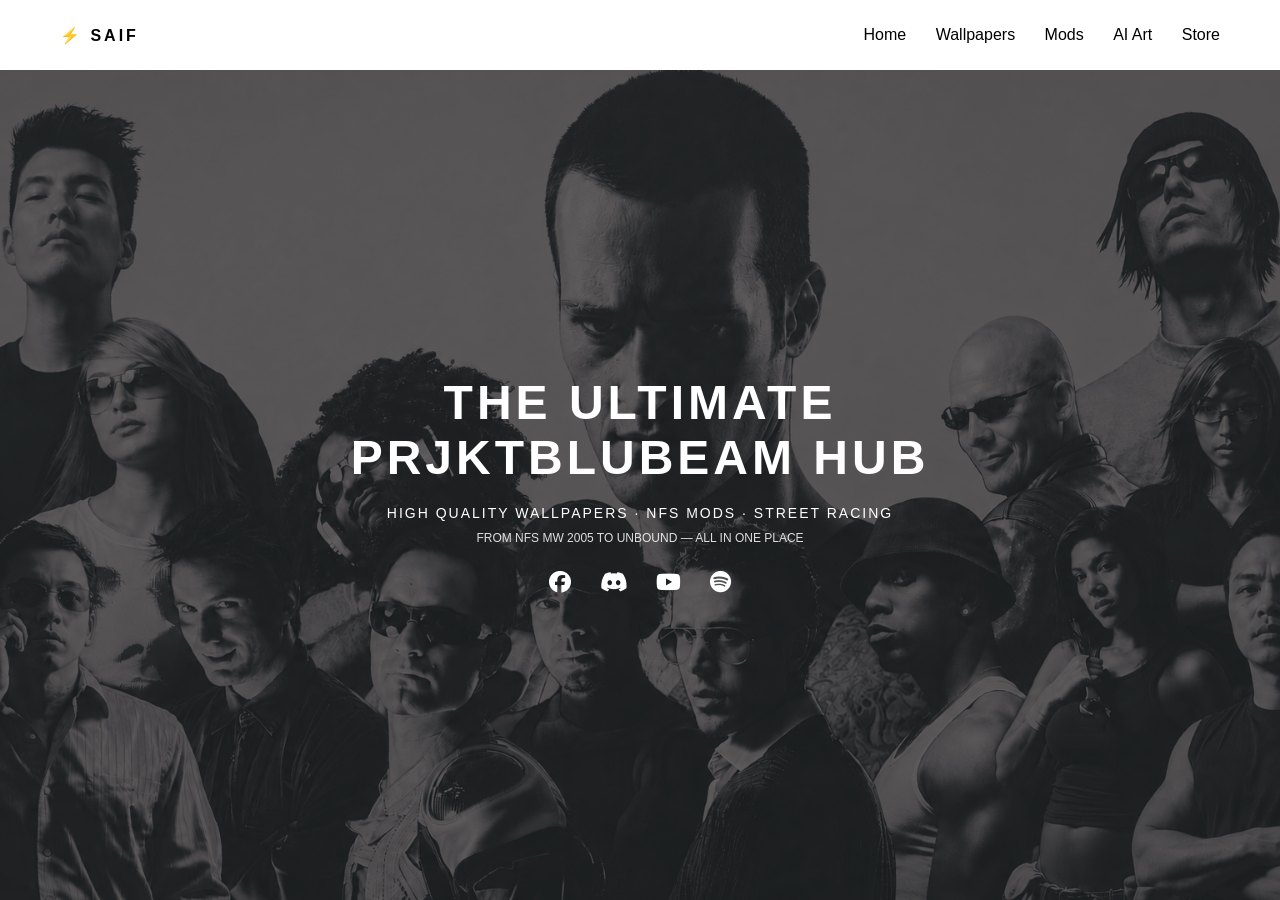
==== index.html @ b6b7dadd "Add files via upload" ====
<!DOCTYPE html>
<html lang="en">
<head>
<meta charset="UTF-8">
<title>SAIF</title>

<link rel="preconnect" href="https://cdnjs.cloudflare.com" crossorigin>
<link rel="stylesheet" href="https://cdnjs.cloudflare.com/ajax/libs/font-awesome/6.5.0/css/all.min.css">

<style>
*{
  margin:0;
  padding:0;
  box-sizing:border-box;
  font-family:Arial,Helvetica,sans-serif;
}

body{
  background:#0e0e0e;
  color:white;
}

/* HEADER */
header{
  height:70px;
  background:white;
  color:black;
  display:flex;
  justify-content:space-between;
  align-items:center;
  padding:0 60px;
}

.logo{
  font-weight:bold;
  letter-spacing:3px;
}

nav a{
  margin-left:25px;
  text-decoration:none;
  color:black;
  cursor:pointer;
}

/* HOME */
.home{
  height:calc(100vh - 70px);
  background:url("img0.jpg") center/cover no-repeat;
  position:relative;
}

.overlay{
  position:absolute;
  inset:0;
  background:rgba(0,0,0,0.55);
}

.home-text{
  position:absolute;
  inset:0;
  display:flex;
  flex-direction:column;
  justify-content:center;
  align-items:center;
  text-align:center;
  text-transform:uppercase;
}

.home-text h1{
  font-size:48px;
  letter-spacing:4px;
  margin-bottom:20px;
}

.line{
  font-size:14px;
  letter-spacing:2px;
  margin-bottom:10px;
}

.small{
  font-size:12px;
  opacity:0.85;
}

/* SOCIALS */
.socials{
  margin-top:25px;
}

.socials a{
  color:white;
  font-size:22px;
  margin:0 12px;
}

/* SECTIONS */
.section{
  min-height:calc(100vh - 70px);
  padding:80px;
  display:none;
  position:relative;
}

.section h2{
  margin-bottom:40px;
  text-transform:uppercase;
  letter-spacing:4px;
}

/* WALLPAPERS */
#wallpapers{
  background:url("img15.jpg") center/cover no-repeat;
}

#wallpapers::before{
  content:"";
  position:absolute;
  inset:0;
  background:rgba(0,0,0,0.6);
}

#wallpapers > *{
  position:relative;
  z-index:1;
}

/* MODS */
#mods{
  background:url("img14.jpg") center/cover no-repeat;
}

#mods::before{
  content:"";
  position:absolute;
  inset:0;
  background:rgba(0,0,0,0.65);
}

#mods > *{
  position:relative;
  z-index:1;
}

/* AI GARAGE */
#ai{
  background:url("ai-background.jpg") center/cover no-repeat;
}

#ai::before{
  content:"";
  position:absolute;
  inset:0;
  background:rgba(0,0,0,0.6);
}

#ai > *{
  position:relative;
  z-index:1;
}

/* STORE */
#store{
  background:url("background1.jpg") center/cover no-repeat;
}

#store::before{
  content:"";
  position:absolute;
  inset:0;
  background:rgba(0,0,0,0.65);
}

#store > *{
  position:relative;
  z-index:1;
}

/* GRID */
.grid{
  display:grid;
  grid-template-columns:repeat(auto-fit,minmax(440px,1fr));
  gap:25px;
}

/* WALLPAPER CARDS */
.wallpaper{
  position:relative;
}

.wallpaper img{
  width:100%;
  border-radius:10px;
}

.wallpaper a{
  position:absolute;
  bottom:15px;
  right:15px;
  background:rgba(0,0,0,0.8);
  color:white;
  padding:10px;
  border-radius:50%;
  cursor:pointer;
  transition:background .2s;
}

.wallpaper a:hover{
  background:white;
  color:black;
}

.wallpaper a.preview-btn{
  right:60px;
}

/* LIGHTBOX */
.lightbox{
  position:fixed;
  inset:0;
  background:rgba(0,0,0,0.92);
  display:none;
  align-items:center;
  justify-content:center;
  z-index:999;
}

.lightbox img{
  max-width:90%;
  max-height:90%;
  border-radius:8px;
}

.lightbox-close{
  position:absolute;
  top:25px;
  right:35px;
  font-size:36px;
  color:white;
  cursor:pointer;
  line-height:1;
}

/* MOD CARDS */
.mod-card{
  text-align:center;
}

.mod-card img{
  width:100%;
  border-radius:10px;
}

.explore-btn{
  display:inline-block;
  margin-top:10px;
  font-size:12px;
  letter-spacing:1px;
  color:white;
  text-decoration:none;
  opacity:0.85;
  cursor:pointer;
}

.explore-btn:hover{
  opacity:1;
}

.mod-card span{
  display:block;
  margin-top:6px;
  letter-spacing:2px;
  font-size:13px;
  opacity:0.8;
}

/* EXPLORE */
#explore{
  text-align:center;
}

#explore h1{
  margin-top:120px;
  letter-spacing:4px;
}

#explore p{
  margin-top:15px;
  letter-spacing:2px;
  opacity:0.7;
}

.back-btn{
  display:inline-block;
  margin-top:40px;
  cursor:pointer;
  opacity:0.8;
}

/* DEFAULT */
#home{
  display:block;
}
</style>
</head>

<body>

<header>
  <div class="logo">⚡ SAIF</div>
  <nav>
    <a onclick="showHome()">Home</a>
    <a onclick="showWallpapers()">Wallpapers</a>
    <a onclick="showMods()">Mods</a>
    <a onclick="showAI()">AI Art</a>
    <a onclick="showStore()">Store</a>
  </nav>
</header>

<!-- HOME -->
<section id="home" class="home">
  <div class="overlay"></div>
  <div class="home-text">
    <h1>THE ULTIMATE<br>PRJKTBLUBEAM HUB</h1>
    <p class="line">HIGH QUALITY WALLPAPERS · NFS MODS · STREET RACING</p>
    <p class="small">FROM NFS MW 2005 TO UNBOUND — ALL IN ONE PLACE</p>

    <div class="socials">
      <a href="https://www.facebook.com/share/1BJ8K6dPFn/" target="_blank"><i class="fab fa-facebook"></i></a>
      <a href="https://discord.gg/c5HNe4Xxck" target="_blank"><i class="fab fa-discord"></i></a>
      <a href="https://youtube.com/@drowned-o2r?si=FBd860hVbEOQYGne" target="_blank"><i class="fab fa-youtube"></i></a>
      <a href="https://open.spotify.com/user/313ub5noauaqgh4wvwz7tuzuujhq" target="_blank"><i class="fab fa-spotify"></i></a>
    </div>
  </div>
</section>

<!-- WALLPAPERS -->
<section id="wallpapers" class="section">
  <h2>Wallpapers</h2>
  <div class="grid">

    <!-- img1 → img8 -->
    <div class="wallpaper"><img data-src="img1.jpg" loading="lazy"><a class="preview-btn" onclick="openLightbox(this)"><i class="fa-solid fa-eye"></i></a><a href="img1.jpg" download><i class="fa-solid fa-download"></i></a></div>
    <div class="wallpaper"><img data-src="img2.jpg" loading="lazy"><a class="preview-btn" onclick="openLightbox(this)"><i class="fa-solid fa-eye"></i></a><a href="img2.jpg" download><i class="fa-solid fa-download"></i></a></div>
    <div class="wallpaper"><img data-src="img3.jpg" loading="lazy"><a class="preview-btn" onclick="openLightbox(this)"><i class="fa-solid fa-eye"></i></a><a href="img3.jpg" download><i class="fa-solid fa-download"></i></a></div>
    <div class="wallpaper"><img data-src="img4.jpg" loading="lazy"><a class="preview-btn" onclick="openLightbox(this)"><i class="fa-solid fa-eye"></i></a><a href="img4.jpg" download><i class="fa-solid fa-download"></i></a></div>
    <div class="wallpaper"><img data-src="img5.jpg" loading="lazy"><a class="preview-btn" onclick="openLightbox(this)"><i class="fa-solid fa-eye"></i></a><a href="img5.jpg" download><i class="fa-solid fa-download"></i></a></div>
    <div class="wallpaper"><img data-src="img6.jpg" loading="lazy"><a class="preview-btn" onclick="openLightbox(this)"><i class="fa-solid fa-eye"></i></a><a href="img6.jpg" download><i class="fa-solid fa-download"></i></a></div>
    <div class="wallpaper"><img data-src="img7.jpg" loading="lazy"><a class="preview-btn" onclick="openLightbox(this)"><i class="fa-solid fa-eye"></i></a><a href="img7.jpg" download><i class="fa-solid fa-download"></i></a></div>
    <div class="wallpaper"><img data-src="img8.jpg" loading="lazy"><a class="preview-btn" onclick="openLightbox(this)"><i class="fa-solid fa-eye"></i></a><a href="img8.jpg" download><i class="fa-solid fa-download"></i></a></div>

    <!-- img16 → img27 -->
    <div class="wallpaper"><img data-src="img16.jpg" loading="lazy"><a class="preview-btn" onclick="openLightbox(this)"><i class="fa-solid fa-eye"></i></a><a href="img16.jpg" download><i class="fa-solid fa-download"></i></a></div>
    <div class="wallpaper"><img data-src="img17.jpg" loading="lazy"><a class="preview-btn" onclick="openLightbox(this)"><i class="fa-solid fa-eye"></i></a><a href="img17.jpg" download><i class="fa-solid fa-download"></i></a></div>
    <div class="wallpaper"><img data-src="img18.jpg" loading="lazy"><a class="preview-btn" onclick="openLightbox(this)"><i class="fa-solid fa-eye"></i></a><a href="img18.jpg" download><i class="fa-solid fa-download"></i></a></div>
    <div class="wallpaper"><img data-src="img19.jpg" loading="lazy"><a class="preview-btn" onclick="openLightbox(this)"><i class="fa-solid fa-eye"></i></a><a href="img19.jpg" download><i class="fa-solid fa-download"></i></a></div>
    <div class="wallpaper"><img data-src="img20.jpg" loading="lazy"><a class="preview-btn" onclick="openLightbox(this)"><i class="fa-solid fa-eye"></i></a><a href="img20.jpg" download><i class="fa-solid fa-download"></i></a></div>
    <div class="wallpaper"><img data-src="img21.jpg" loading="lazy"><a class="preview-btn" onclick="openLightbox(this)"><i class="fa-solid fa-eye"></i></a><a href="img21.jpg" download><i class="fa-solid fa-download"></i></a></div>
    <div class="wallpaper"><img data-src="img22.jpg" loading="lazy"><a class="preview-btn" onclick="openLightbox(this)"><i class="fa-solid fa-eye"></i></a><a href="img22.jpg" download><i class="fa-solid fa-download"></i></a></div>
    <div class="wallpaper"><img data-src="img23.jpg" loading="lazy"><a class="preview-btn" onclick="openLightbox(this)"><i class="fa-solid fa-eye"></i></a><a href="img23.jpg" download><i class="fa-solid fa-download"></i></a></div>
    <div class="wallpaper"><img data-src="img24.jpg" loading="lazy"><a class="preview-btn" onclick="openLightbox(this)"><i class="fa-solid fa-eye"></i></a><a href="img24.jpg" download><i class="fa-solid fa-download"></i></a></div>
    <div class="wallpaper"><img data-src="img25.jpg" loading="lazy"><a class="preview-btn" onclick="openLightbox(this)"><i class="fa-solid fa-eye"></i></a><a href="img25.jpg" download><i class="fa-solid fa-download"></i></a></div>
    <div class="wallpaper"><img data-src="img26.jpg" loading="lazy"><a class="preview-btn" onclick="openLightbox(this)"><i class="fa-solid fa-eye"></i></a><a href="img26.jpg" download><i class="fa-solid fa-download"></i></a></div>
    <div class="wallpaper"><img data-src="img27.jpg" loading="lazy"><a class="preview-btn" onclick="openLightbox(this)"><i class="fa-solid fa-eye"></i></a><a href="img27.jpg" download><i class="fa-solid fa-download"></i></a></div>

    <!-- img28 → img50 -->
    <div class="wallpaper"><img data-src="28.jpg" loading="lazy"><a class="preview-btn" onclick="openLightbox(this)"><i class="fa-solid fa-eye"></i></a><a href="28.jpg" download><i class="fa-solid fa-download"></i></a></div>
    <div class="wallpaper"><img data-src="29.jpg" loading="lazy"><a class="preview-btn" onclick="openLightbox(this)"><i class="fa-solid fa-eye"></i></a><a href="29.jpg" download><i class="fa-solid fa-download"></i></a></div>
    <div class="wallpaper"><img data-src="30.jpg" loading="lazy"><a class="preview-btn" onclick="openLightbox(this)"><i class="fa-solid fa-eye"></i></a><a href="30.jpg" download><i class="fa-solid fa-download"></i></a></div>
    <div class="wallpaper"><img data-src="31.jpg" loading="lazy"><a class="preview-btn" onclick="openLightbox(this)"><i class="fa-solid fa-eye"></i></a><a href="31.jpg" download><i class="fa-solid fa-download"></i></a></div>
    <div class="wallpaper"><img data-src="32.jpg" loading="lazy"><a class="preview-btn" onclick="openLightbox(this)"><i class="fa-solid fa-eye"></i></a><a href="32.jpg" download><i class="fa-solid fa-download"></i></a></div>
    <div class="wallpaper"><img data-src="33.jpg" loading="lazy"><a class="preview-btn" onclick="openLightbox(this)"><i class="fa-solid fa-eye"></i></a><a href="33.jpg" download><i class="fa-solid fa-download"></i></a></div>
    <div class="wallpaper"><img data-src="34.jpg" loading="lazy"><a class="preview-btn" onclick="openLightbox(this)"><i class="fa-solid fa-eye"></i></a><a href="34.jpg" download><i class="fa-solid fa-download"></i></a></div>
    <div class="wallpaper"><img data-src="35.jpg" loading="lazy"><a class="preview-btn" onclick="openLightbox(this)"><i class="fa-solid fa-eye"></i></a><a href="35.jpg" download><i class="fa-solid fa-download"></i></a></div>
    <div class="wallpaper"><img data-src="36.jpg" loading="lazy"><a class="preview-btn" onclick="openLightbox(this)"><i class="fa-solid fa-eye"></i></a><a href="36.jpg" download><i class="fa-solid fa-download"></i></a></div>
    <div class="wallpaper"><img data-src="37.jpg" loading="lazy"><a class="preview-btn" onclick="openLightbox(this)"><i class="fa-solid fa-eye"></i></a><a href="37.jpg" download><i class="fa-solid fa-download"></i></a></div>
    <div class="wallpaper"><img data-src="38.jpg" loading="lazy"><a class="preview-btn" onclick="openLightbox(this)"><i class="fa-solid fa-eye"></i></a><a href="38.jpg" download><i class="fa-solid fa-download"></i></a></div>
    <div class="wallpaper"><img data-src="39.jpg" loading="lazy"><a class="preview-btn" onclick="openLightbox(this)"><i class="fa-solid fa-eye"></i></a><a href="39.jpg" download><i class="fa-solid fa-download"></i></a></div>
    <div class="wallpaper"><img data-src="40.jpg" loading="lazy"><a class="preview-btn" onclick="openLightbox(this)"><i class="fa-solid fa-eye"></i></a><a href="40.jpg" download><i class="fa-solid fa-download"></i></a></div>
    <div class="wallpaper"><img data-src="41.jpg" loading="lazy"><a class="preview-btn" onclick="openLightbox(this)"><i class="fa-solid fa-eye"></i></a><a href="41.jpg" download><i class="fa-solid fa-download"></i></a></div>
    <div class="wallpaper"><img data-src="42.jpg" loading="lazy"><a class="preview-btn" onclick="openLightbox(this)"><i class="fa-solid fa-eye"></i></a><a href="42.jpg" download><i class="fa-solid fa-download"></i></a></div>
    <div class="wallpaper"><img data-src="43.jpg" loading="lazy"><a class="preview-btn" onclick="openLightbox(this)"><i class="fa-solid fa-eye"></i></a><a href="43.jpg" download><i class="fa-solid fa-download"></i></a></div>
    <div class="wallpaper"><img data-src="44.jpg" loading="lazy"><a class="preview-btn" onclick="openLightbox(this)"><i class="fa-solid fa-eye"></i></a><a href="44.jpg" download><i class="fa-solid fa-download"></i></a></div>
    <div class="wallpaper"><img data-src="45.jpg" loading="lazy"><a class="preview-btn" onclick="openLightbox(this)"><i class="fa-solid fa-eye"></i></a><a href="45.jpg" download><i class="fa-solid fa-download"></i></a></div>
    <div class="wallpaper"><img data-src="46.jpg" loading="lazy"><a class="preview-btn" onclick="openLightbox(this)"><i class="fa-solid fa-eye"></i></a><a href="46.jpg" download><i class="fa-solid fa-download"></i></a></div>
    <div class="wallpaper"><img data-src="47.jpg" loading="lazy"><a class="preview-btn" onclick="openLightbox(this)"><i class="fa-solid fa-eye"></i></a><a href="47.jpg" download><i class="fa-solid fa-download"></i></a></div>
    <div class="wallpaper"><img data-src="48.jpg" loading="lazy"><a class="preview-btn" onclick="openLightbox(this)"><i class="fa-solid fa-eye"></i></a><a href="48.jpg" download><i class="fa-solid fa-download"></i></a></div>
    <div class="wallpaper"><img data-src="49.jpg" loading="lazy"><a class="preview-btn" onclick="openLightbox(this)"><i class="fa-solid fa-eye"></i></a><a href="49.jpg" download><i class="fa-solid fa-download"></i></a></div>
    <div class="wallpaper"><img data-src="50.jpg" loading="lazy"><a class="preview-btn" onclick="openLightbox(this)"><i class="fa-solid fa-eye"></i></a><a href="50.jpg" download><i class="fa-solid fa-download"></i></a></div>

  </div>
</section>

<!-- MODS -->
<section id="mods" class="section">
  <h2>Mods</h2>
  <div class="grid">
    <div class="mod-card"><img data-src="img9.jpg" loading="lazy"><a class="explore-btn" onclick="showExplore()">Explore →</a><span>NFS Rivals</span></div>
    <div class="mod-card"><img data-src="img10.jpg" loading="lazy"><a class="explore-btn" onclick="showExplore()">Explore →</a><span>NFS Payback</span></div>
    <div class="mod-card"><img data-src="img11.jpg" loading="lazy"><a class="explore-btn" onclick="showExplore()">Explore →</a><span>NFS Heat</span></div>
    <div class="mod-card"><img data-src="img12.jpg" loading="lazy"><a class="explore-btn" onclick="showExplore()">Explore →</a><span>NFS Unbound</span></div>
    <div class="mod-card"><img data-src="img13.jpg" loading="lazy"><a class="explore-btn" onclick="showExplore()">Explore →</a><span>NFS 2015</span></div>
  </div>
</section>

<!-- AI GARAGE -->
<section id="ai" class="section">
  <h2>AI Garage</h2>
  <div class="grid">
    <div class="wallpaper"><img data-src="ai1.jpg" loading="lazy"><a class="preview-btn" onclick="openLightbox(this)"><i class="fa-solid fa-eye"></i></a><a href="ai1.jpg" download><i class="fa-solid fa-download"></i></a></div>
    <div class="wallpaper"><img data-src="ai2.jpg" loading="lazy"><a class="preview-btn" onclick="openLightbox(this)"><i class="fa-solid fa-eye"></i></a><a href="ai2.jpg" download><i class="fa-solid fa-download"></i></a></div>
    <div class="wallpaper"><img data-src="ai3.jpg" loading="lazy"><a class="preview-btn" onclick="openLightbox(this)"><i class="fa-solid fa-eye"></i></a><a href="ai3.jpg" download><i class="fa-solid fa-download"></i></a></div>
    <div class="wallpaper"><img data-src="ai4.jpg" loading="lazy"><a class="preview-btn" onclick="openLightbox(this)"><i class="fa-solid fa-eye"></i></a><a href="ai4.jpg" download><i class="fa-solid fa-download"></i></a></div>
    <div class="wallpaper"><img data-src="ai5.jpg" loading="lazy"><a class="preview-btn" onclick="openLightbox(this)"><i class="fa-solid fa-eye"></i></a><a href="ai5.jpg" download><i class="fa-solid fa-download"></i></a></div>
    <div class="wallpaper"><img data-src="ai6.jpg" loading="lazy"><a class="preview-btn" onclick="openLightbox(this)"><i class="fa-solid fa-eye"></i></a><a href="ai6.jpg" download><i class="fa-solid fa-download"></i></a></div>
    <div class="wallpaper"><img data-src="ai7.jpg" loading="lazy"><a class="preview-btn" onclick="openLightbox(this)"><i class="fa-solid fa-eye"></i></a><a href="ai7.jpg" download><i class="fa-solid fa-download"></i></a></div>
    <div class="wallpaper"><img data-src="ai8.jpg" loading="lazy"><a class="preview-btn" onclick="openLightbox(this)"><i class="fa-solid fa-eye"></i></a><a href="ai8.jpg" download><i class="fa-solid fa-download"></i></a></div>
    <div class="wallpaper"><img data-src="ai9.jpg" loading="lazy"><a class="preview-btn" onclick="openLightbox(this)"><i class="fa-solid fa-eye"></i></a><a href="ai9.jpg" download><i class="fa-solid fa-download"></i></a></div>
    <div class="wallpaper"><img data-src="ai10.jpg" loading="lazy"><a class="preview-btn" onclick="openLightbox(this)"><i class="fa-solid fa-eye"></i></a><a href="ai10.jpg" download><i class="fa-solid fa-download"></i></a></div>
    <div class="wallpaper"><img data-src="ai11.jpg" loading="lazy"><a class="preview-btn" onclick="openLightbox(this)"><i class="fa-solid fa-eye"></i></a><a href="ai11.jpg" download><i class="fa-solid fa-download"></i></a></div>
    <div class="wallpaper"><img data-src="ai12.jpg" loading="lazy"><a class="preview-btn" onclick="openLightbox(this)"><i class="fa-solid fa-eye"></i></a><a href="ai12.jpg" download><i class="fa-solid fa-download"></i></a></div>
    <div class="wallpaper"><img data-src="ai13.jpg" loading="lazy"><a class="preview-btn" onclick="openLightbox(this)"><i class="fa-solid fa-eye"></i></a><a href="ai13.jpg" download><i class="fa-solid fa-download"></i></a></div>
    <div class="wallpaper"><img data-src="ai14.jpg" loading="lazy"><a class="preview-btn" onclick="openLightbox(this)"><i class="fa-solid fa-eye"></i></a><a href="ai14.jpg" download><i class="fa-solid fa-download"></i></a></div>
    <div class="wallpaper"><img data-src="ai15.jpg" loading="lazy"><a class="preview-btn" onclick="openLightbox(this)"><i class="fa-solid fa-eye"></i></a><a href="ai15.jpg" download><i class="fa-solid fa-download"></i></a></div>
    <div class="wallpaper"><img data-src="ai16.jpg" loading="lazy"><a class="preview-btn" onclick="openLightbox(this)"><i class="fa-solid fa-eye"></i></a><a href="ai16.jpg" download><i class="fa-solid fa-download"></i></a></div>
    <div class="wallpaper"><img data-src="ai17.jpg" loading="lazy"><a class="preview-btn" onclick="openLightbox(this)"><i class="fa-solid fa-eye"></i></a><a href="ai17.jpg" download><i class="fa-solid fa-download"></i></a></div>
    <div class="wallpaper"><img data-src="ai18.jpg" loading="lazy"><a class="preview-btn" onclick="openLightbox(this)"><i class="fa-solid fa-eye"></i></a><a href="ai18.jpg" download><i class="fa-solid fa-download"></i></a></div>
    <div class="wallpaper"><img data-src="ai19.jpg" loading="lazy"><a class="preview-btn" onclick="openLightbox(this)"><i class="fa-solid fa-eye"></i></a><a href="ai19.jpg" download><i class="fa-solid fa-download"></i></a></div>
    <div class="wallpaper"><img data-src="ai20.jpg" loading="lazy"><a class="preview-btn" onclick="openLightbox(this)"><i class="fa-solid fa-eye"></i></a><a href="ai20.jpg" download><i class="fa-solid fa-download"></i></a></div>
    <div class="wallpaper"><img data-src="ai21.jpg" loading="lazy"><a class="preview-btn" onclick="openLightbox(this)"><i class="fa-solid fa-eye"></i></a><a href="ai21.jpg" download><i class="fa-solid fa-download"></i></a></div>
    <div class="wallpaper"><img data-src="ai22.jpg" loading="lazy"><a class="preview-btn" onclick="openLightbox(this)"><i class="fa-solid fa-eye"></i></a><a href="ai22.jpg" download><i class="fa-solid fa-download"></i></a></div>
    <div class="wallpaper"><img data-src="ai23.jpg" loading="lazy"><a class="preview-btn" onclick="openLightbox(this)"><i class="fa-solid fa-eye"></i></a><a href="ai23.jpg" download><i class="fa-solid fa-download"></i></a></div>
    <div class="wallpaper"><img data-src="ai24.jpg" loading="lazy"><a class="preview-btn" onclick="openLightbox(this)"><i class="fa-solid fa-eye"></i></a><a href="ai24.jpg" download><i class="fa-solid fa-download"></i></a></div>
  </div>
</section>

<!-- EXPLORE -->
<section id="explore" class="section">
  <h2>Explore Mods</h2>
  <h1>NOTHING TO SEE HERE YET</h1>
  <p>STAY TUNED</p>
  <a class="back-btn" onclick="showMods()">← Back to Mods</a>
</section>

<!-- STORE -->
<section id="store" class="section" style="text-align:center">
  <h2>Store</h2>
  <h1 style="margin-top:120px; letter-spacing:4px">JOIN OUR DISCORD</h1>
  <p style="margin-top:15px; letter-spacing:2px; opacity:0.7">UNLIMITED ACCESS · WALLPAPERS · MODS · COMMUNITY</p>
  <div style="margin-top:40px; display:flex; gap:20px; justify-content:center; flex-wrap:wrap">
    <a href="https://discord.gg/EVNg4eMgth" target="_blank" class="back-btn">Join Discord →</a>
    <a href="https://www.g2g.com/Pablo_Scobar" target="_blank" class="back-btn">G2G Store →</a>
  </div>
</section>

<!-- LIGHTBOX -->
<div class="lightbox" id="lightbox" onclick="if(event.target.id==='lightbox') closeLightbox()">
  <span class="lightbox-close" onclick="closeLightbox()">&times;</span>
  <img id="lightbox-img" src="">
</div>

<script>
const home = document.getElementById("home");
const wallpapers = document.getElementById("wallpapers");
const mods = document.getElementById("mods");
const ai = document.getElementById("ai");
const explore = document.getElementById("explore");
const store = document.getElementById("store");

function hideAll(){
  home.style.display="none";
  wallpapers.style.display="none";
  mods.style.display="none";
  ai.style.display="none";
  explore.style.display="none";
  store.style.display="none";
}

const lazyObserver = new IntersectionObserver((entries, observer)=>{
  entries.forEach(entry=>{
    if(entry.isIntersecting){
      const img = entry.target;
      img.src = img.getAttribute("data-src");
      img.removeAttribute("data-src");
      observer.unobserve(img);
    }
  });
}, { rootMargin: "300px" });

function loadImages(section){
  section.querySelectorAll("img[data-src]").forEach(img=>{
    lazyObserver.observe(img);
  });
}

function showHome(){ hideAll(); home.style.display="block"; }
function showWallpapers(){ hideAll(); wallpapers.style.display="block"; loadImages(wallpapers); }
function showMods(){ hideAll(); mods.style.display="block"; loadImages(mods); }
function showAI(){ hideAll(); ai.style.display="block"; loadImages(ai); }
function showExplore(){ hideAll(); explore.style.display="block"; }
function showStore(){ hideAll(); store.style.display="block"; }

function openLightbox(btn){
  const img = btn.parentElement.querySelector("img");
  document.getElementById("lightbox-img").src = img.src;
  document.getElementById("lightbox").style.display = "flex";
}

function closeLightbox(){
  document.getElementById("lightbox").style.display = "none";
}
</script>

</body>
</html>
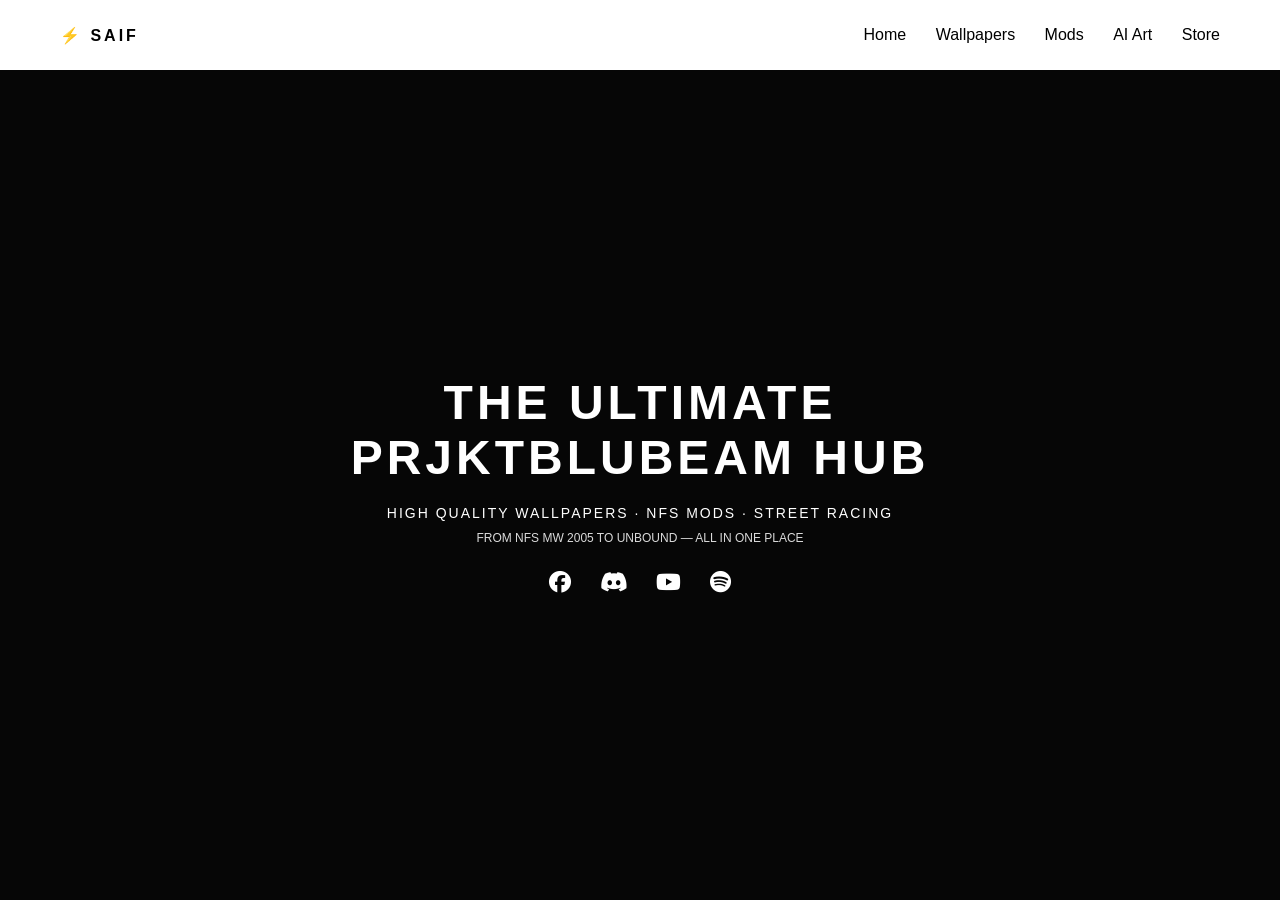
==== commit f2bdf1f8: "Add files via upload" ====
--- a/index.html
+++ b/index.html
@@ -46,7 +46,7 @@
 /* HOME */
 .home{
   height:calc(100vh - 70px);
-  background:url("img0.jpg") center/cover no-repeat;
+  background:url("img0.webp") center/cover no-repeat;
   position:relative;
 }
 
@@ -111,7 +111,7 @@
 
 /* WALLPAPERS */
 #wallpapers{
-  background:url("img15.jpg") center/cover no-repeat;
+  background:url("img15.webp") center/cover no-repeat;
 }
 
 #wallpapers::before{
@@ -128,7 +128,7 @@
 
 /* MODS */
 #mods{
-  background:url("img14.jpg") center/cover no-repeat;
+  background:url("img14.webp") center/cover no-repeat;
 }
 
 #mods::before{
@@ -145,7 +145,7 @@
 
 /* AI GARAGE */
 #ai{
-  background:url("ai-background.jpg") center/cover no-repeat;
+  background:url("ai-background.webp") center/cover no-repeat;
 }
 
 #ai::before{
@@ -162,7 +162,7 @@
 
 /* STORE */
 #store{
-  background:url("background1.jpg") center/cover no-repeat;
+  background:url("background1.webp") center/cover no-repeat;
 }
 
 #store::before{
@@ -175,6 +175,50 @@
 #store > *{
   position:relative;
   z-index:1;
+}
+
+.price-table{
+  max-width:500px;
+  margin:0 auto;
+  border-collapse:collapse;
+  background:rgba(0,0,0,0.5);
+  border-radius:10px;
+  overflow:hidden;
+}
+
+.price-table th,
+.price-table td{
+  padding:10px 20px;
+  text-align:center;
+  border-bottom:1px solid rgba(255,255,255,0.1);
+}
+
+.price-table th{
+  background:rgba(255,255,255,0.08);
+  letter-spacing:1px;
+  text-transform:uppercase;
+  font-size:13px;
+}
+
+.price-table tr:last-child td{
+  border-bottom:none;
+}
+
+.payment-methods{
+  margin-top:20px;
+  display:flex;
+  gap:12px;
+  justify-content:center;
+  flex-wrap:wrap;
+}
+
+.payment-methods span{
+  border:1px solid white;
+  border-radius:20px;
+  padding:8px 16px;
+  font-size:12px;
+  letter-spacing:1px;
+  opacity:0.85;
 }
 
 /* GRID */
@@ -341,53 +385,53 @@
   <div class="grid">
 
     <!-- img1 → img8 -->
-    <div class="wallpaper"><img data-src="img1.jpg" loading="lazy"><a class="preview-btn" onclick="openLightbox(this)"><i class="fa-solid fa-eye"></i></a><a href="img1.jpg" download><i class="fa-solid fa-download"></i></a></div>
-    <div class="wallpaper"><img data-src="img2.jpg" loading="lazy"><a class="preview-btn" onclick="openLightbox(this)"><i class="fa-solid fa-eye"></i></a><a href="img2.jpg" download><i class="fa-solid fa-download"></i></a></div>
-    <div class="wallpaper"><img data-src="img3.jpg" loading="lazy"><a class="preview-btn" onclick="openLightbox(this)"><i class="fa-solid fa-eye"></i></a><a href="img3.jpg" download><i class="fa-solid fa-download"></i></a></div>
-    <div class="wallpaper"><img data-src="img4.jpg" loading="lazy"><a class="preview-btn" onclick="openLightbox(this)"><i class="fa-solid fa-eye"></i></a><a href="img4.jpg" download><i class="fa-solid fa-download"></i></a></div>
-    <div class="wallpaper"><img data-src="img5.jpg" loading="lazy"><a class="preview-btn" onclick="openLightbox(this)"><i class="fa-solid fa-eye"></i></a><a href="img5.jpg" download><i class="fa-solid fa-download"></i></a></div>
-    <div class="wallpaper"><img data-src="img6.jpg" loading="lazy"><a class="preview-btn" onclick="openLightbox(this)"><i class="fa-solid fa-eye"></i></a><a href="img6.jpg" download><i class="fa-solid fa-download"></i></a></div>
-    <div class="wallpaper"><img data-src="img7.jpg" loading="lazy"><a class="preview-btn" onclick="openLightbox(this)"><i class="fa-solid fa-eye"></i></a><a href="img7.jpg" download><i class="fa-solid fa-download"></i></a></div>
-    <div class="wallpaper"><img data-src="img8.jpg" loading="lazy"><a class="preview-btn" onclick="openLightbox(this)"><i class="fa-solid fa-eye"></i></a><a href="img8.jpg" download><i class="fa-solid fa-download"></i></a></div>
+    <div class="wallpaper"><img data-src="thumbs/img1.webp" data-full="img1.webp" loading="lazy"><a class="preview-btn" onclick="openLightbox(this)"><i class="fa-solid fa-eye"></i></a><a href="img1.webp" download><i class="fa-solid fa-download"></i></a></div>
+    <div class="wallpaper"><img data-src="thumbs/img2.webp" data-full="img2.webp" loading="lazy"><a class="preview-btn" onclick="openLightbox(this)"><i class="fa-solid fa-eye"></i></a><a href="img2.webp" download><i class="fa-solid fa-download"></i></a></div>
+    <div class="wallpaper"><img data-src="thumbs/img3.webp" data-full="img3.webp" loading="lazy"><a class="preview-btn" onclick="openLightbox(this)"><i class="fa-solid fa-eye"></i></a><a href="img3.webp" download><i class="fa-solid fa-download"></i></a></div>
+    <div class="wallpaper"><img data-src="thumbs/img4.webp" data-full="img4.webp" loading="lazy"><a class="preview-btn" onclick="openLightbox(this)"><i class="fa-solid fa-eye"></i></a><a href="img4.webp" download><i class="fa-solid fa-download"></i></a></div>
+    <div class="wallpaper"><img data-src="thumbs/img5.webp" data-full="img5.webp" loading="lazy"><a class="preview-btn" onclick="openLightbox(this)"><i class="fa-solid fa-eye"></i></a><a href="img5.webp" download><i class="fa-solid fa-download"></i></a></div>
+    <div class="wallpaper"><img data-src="thumbs/img6.webp" data-full="img6.webp" loading="lazy"><a class="preview-btn" onclick="openLightbox(this)"><i class="fa-solid fa-eye"></i></a><a href="img6.webp" download><i class="fa-solid fa-download"></i></a></div>
+    <div class="wallpaper"><img data-src="thumbs/img7.webp" data-full="img7.webp" loading="lazy"><a class="preview-btn" onclick="openLightbox(this)"><i class="fa-solid fa-eye"></i></a><a href="img7.webp" download><i class="fa-solid fa-download"></i></a></div>
+    <div class="wallpaper"><img data-src="thumbs/img8.webp" data-full="img8.webp" loading="lazy"><a class="preview-btn" onclick="openLightbox(this)"><i class="fa-solid fa-eye"></i></a><a href="img8.webp" download><i class="fa-solid fa-download"></i></a></div>
 
     <!-- img16 → img27 -->
-    <div class="wallpaper"><img data-src="img16.jpg" loading="lazy"><a class="preview-btn" onclick="openLightbox(this)"><i class="fa-solid fa-eye"></i></a><a href="img16.jpg" download><i class="fa-solid fa-download"></i></a></div>
-    <div class="wallpaper"><img data-src="img17.jpg" loading="lazy"><a class="preview-btn" onclick="openLightbox(this)"><i class="fa-solid fa-eye"></i></a><a href="img17.jpg" download><i class="fa-solid fa-download"></i></a></div>
-    <div class="wallpaper"><img data-src="img18.jpg" loading="lazy"><a class="preview-btn" onclick="openLightbox(this)"><i class="fa-solid fa-eye"></i></a><a href="img18.jpg" download><i class="fa-solid fa-download"></i></a></div>
-    <div class="wallpaper"><img data-src="img19.jpg" loading="lazy"><a class="preview-btn" onclick="openLightbox(this)"><i class="fa-solid fa-eye"></i></a><a href="img19.jpg" download><i class="fa-solid fa-download"></i></a></div>
-    <div class="wallpaper"><img data-src="img20.jpg" loading="lazy"><a class="preview-btn" onclick="openLightbox(this)"><i class="fa-solid fa-eye"></i></a><a href="img20.jpg" download><i class="fa-solid fa-download"></i></a></div>
-    <div class="wallpaper"><img data-src="img21.jpg" loading="lazy"><a class="preview-btn" onclick="openLightbox(this)"><i class="fa-solid fa-eye"></i></a><a href="img21.jpg" download><i class="fa-solid fa-download"></i></a></div>
-    <div class="wallpaper"><img data-src="img22.jpg" loading="lazy"><a class="preview-btn" onclick="openLightbox(this)"><i class="fa-solid fa-eye"></i></a><a href="img22.jpg" download><i class="fa-solid fa-download"></i></a></div>
-    <div class="wallpaper"><img data-src="img23.jpg" loading="lazy"><a class="preview-btn" onclick="openLightbox(this)"><i class="fa-solid fa-eye"></i></a><a href="img23.jpg" download><i class="fa-solid fa-download"></i></a></div>
-    <div class="wallpaper"><img data-src="img24.jpg" loading="lazy"><a class="preview-btn" onclick="openLightbox(this)"><i class="fa-solid fa-eye"></i></a><a href="img24.jpg" download><i class="fa-solid fa-download"></i></a></div>
-    <div class="wallpaper"><img data-src="img25.jpg" loading="lazy"><a class="preview-btn" onclick="openLightbox(this)"><i class="fa-solid fa-eye"></i></a><a href="img25.jpg" download><i class="fa-solid fa-download"></i></a></div>
-    <div class="wallpaper"><img data-src="img26.jpg" loading="lazy"><a class="preview-btn" onclick="openLightbox(this)"><i class="fa-solid fa-eye"></i></a><a href="img26.jpg" download><i class="fa-solid fa-download"></i></a></div>
-    <div class="wallpaper"><img data-src="img27.jpg" loading="lazy"><a class="preview-btn" onclick="openLightbox(this)"><i class="fa-solid fa-eye"></i></a><a href="img27.jpg" download><i class="fa-solid fa-download"></i></a></div>
+    <div class="wallpaper"><img data-src="thumbs/img16.webp" data-full="img16.webp" loading="lazy"><a class="preview-btn" onclick="openLightbox(this)"><i class="fa-solid fa-eye"></i></a><a href="img16.webp" download><i class="fa-solid fa-download"></i></a></div>
+    <div class="wallpaper"><img data-src="thumbs/img17.webp" data-full="img17.webp" loading="lazy"><a class="preview-btn" onclick="openLightbox(this)"><i class="fa-solid fa-eye"></i></a><a href="img17.webp" download><i class="fa-solid fa-download"></i></a></div>
+    <div class="wallpaper"><img data-src="thumbs/img18.webp" data-full="img18.webp" loading="lazy"><a class="preview-btn" onclick="openLightbox(this)"><i class="fa-solid fa-eye"></i></a><a href="img18.webp" download><i class="fa-solid fa-download"></i></a></div>
+    <div class="wallpaper"><img data-src="thumbs/img19.webp" data-full="img19.webp" loading="lazy"><a class="preview-btn" onclick="openLightbox(this)"><i class="fa-solid fa-eye"></i></a><a href="img19.webp" download><i class="fa-solid fa-download"></i></a></div>
+    <div class="wallpaper"><img data-src="thumbs/img20.webp" data-full="img20.webp" loading="lazy"><a class="preview-btn" onclick="openLightbox(this)"><i class="fa-solid fa-eye"></i></a><a href="img20.webp" download><i class="fa-solid fa-download"></i></a></div>
+    <div class="wallpaper"><img data-src="thumbs/img21.webp" data-full="img21.webp" loading="lazy"><a class="preview-btn" onclick="openLightbox(this)"><i class="fa-solid fa-eye"></i></a><a href="img21.webp" download><i class="fa-solid fa-download"></i></a></div>
+    <div class="wallpaper"><img data-src="thumbs/img22.webp" data-full="img22.webp" loading="lazy"><a class="preview-btn" onclick="openLightbox(this)"><i class="fa-solid fa-eye"></i></a><a href="img22.webp" download><i class="fa-solid fa-download"></i></a></div>
+    <div class="wallpaper"><img data-src="thumbs/img23.webp" data-full="img23.webp" loading="lazy"><a class="preview-btn" onclick="openLightbox(this)"><i class="fa-solid fa-eye"></i></a><a href="img23.webp" download><i class="fa-solid fa-download"></i></a></div>
+    <div class="wallpaper"><img data-src="thumbs/img24.webp" data-full="img24.webp" loading="lazy"><a class="preview-btn" onclick="openLightbox(this)"><i class="fa-solid fa-eye"></i></a><a href="img24.webp" download><i class="fa-solid fa-download"></i></a></div>
+    <div class="wallpaper"><img data-src="thumbs/img25.webp" data-full="img25.webp" loading="lazy"><a class="preview-btn" onclick="openLightbox(this)"><i class="fa-solid fa-eye"></i></a><a href="img25.webp" download><i class="fa-solid fa-download"></i></a></div>
+    <div class="wallpaper"><img data-src="thumbs/img26.webp" data-full="img26.webp" loading="lazy"><a class="preview-btn" onclick="openLightbox(this)"><i class="fa-solid fa-eye"></i></a><a href="img26.webp" download><i class="fa-solid fa-download"></i></a></div>
+    <div class="wallpaper"><img data-src="thumbs/img27.webp" data-full="img27.webp" loading="lazy"><a class="preview-btn" onclick="openLightbox(this)"><i class="fa-solid fa-eye"></i></a><a href="img27.webp" download><i class="fa-solid fa-download"></i></a></div>
 
     <!-- img28 → img50 -->
-    <div class="wallpaper"><img data-src="28.jpg" loading="lazy"><a class="preview-btn" onclick="openLightbox(this)"><i class="fa-solid fa-eye"></i></a><a href="28.jpg" download><i class="fa-solid fa-download"></i></a></div>
-    <div class="wallpaper"><img data-src="29.jpg" loading="lazy"><a class="preview-btn" onclick="openLightbox(this)"><i class="fa-solid fa-eye"></i></a><a href="29.jpg" download><i class="fa-solid fa-download"></i></a></div>
-    <div class="wallpaper"><img data-src="30.jpg" loading="lazy"><a class="preview-btn" onclick="openLightbox(this)"><i class="fa-solid fa-eye"></i></a><a href="30.jpg" download><i class="fa-solid fa-download"></i></a></div>
-    <div class="wallpaper"><img data-src="31.jpg" loading="lazy"><a class="preview-btn" onclick="openLightbox(this)"><i class="fa-solid fa-eye"></i></a><a href="31.jpg" download><i class="fa-solid fa-download"></i></a></div>
-    <div class="wallpaper"><img data-src="32.jpg" loading="lazy"><a class="preview-btn" onclick="openLightbox(this)"><i class="fa-solid fa-eye"></i></a><a href="32.jpg" download><i class="fa-solid fa-download"></i></a></div>
-    <div class="wallpaper"><img data-src="33.jpg" loading="lazy"><a class="preview-btn" onclick="openLightbox(this)"><i class="fa-solid fa-eye"></i></a><a href="33.jpg" download><i class="fa-solid fa-download"></i></a></div>
-    <div class="wallpaper"><img data-src="34.jpg" loading="lazy"><a class="preview-btn" onclick="openLightbox(this)"><i class="fa-solid fa-eye"></i></a><a href="34.jpg" download><i class="fa-solid fa-download"></i></a></div>
-    <div class="wallpaper"><img data-src="35.jpg" loading="lazy"><a class="preview-btn" onclick="openLightbox(this)"><i class="fa-solid fa-eye"></i></a><a href="35.jpg" download><i class="fa-solid fa-download"></i></a></div>
-    <div class="wallpaper"><img data-src="36.jpg" loading="lazy"><a class="preview-btn" onclick="openLightbox(this)"><i class="fa-solid fa-eye"></i></a><a href="36.jpg" download><i class="fa-solid fa-download"></i></a></div>
-    <div class="wallpaper"><img data-src="37.jpg" loading="lazy"><a class="preview-btn" onclick="openLightbox(this)"><i class="fa-solid fa-eye"></i></a><a href="37.jpg" download><i class="fa-solid fa-download"></i></a></div>
-    <div class="wallpaper"><img data-src="38.jpg" loading="lazy"><a class="preview-btn" onclick="openLightbox(this)"><i class="fa-solid fa-eye"></i></a><a href="38.jpg" download><i class="fa-solid fa-download"></i></a></div>
-    <div class="wallpaper"><img data-src="39.jpg" loading="lazy"><a class="preview-btn" onclick="openLightbox(this)"><i class="fa-solid fa-eye"></i></a><a href="39.jpg" download><i class="fa-solid fa-download"></i></a></div>
-    <div class="wallpaper"><img data-src="40.jpg" loading="lazy"><a class="preview-btn" onclick="openLightbox(this)"><i class="fa-solid fa-eye"></i></a><a href="40.jpg" download><i class="fa-solid fa-download"></i></a></div>
-    <div class="wallpaper"><img data-src="41.jpg" loading="lazy"><a class="preview-btn" onclick="openLightbox(this)"><i class="fa-solid fa-eye"></i></a><a href="41.jpg" download><i class="fa-solid fa-download"></i></a></div>
-    <div class="wallpaper"><img data-src="42.jpg" loading="lazy"><a class="preview-btn" onclick="openLightbox(this)"><i class="fa-solid fa-eye"></i></a><a href="42.jpg" download><i class="fa-solid fa-download"></i></a></div>
-    <div class="wallpaper"><img data-src="43.jpg" loading="lazy"><a class="preview-btn" onclick="openLightbox(this)"><i class="fa-solid fa-eye"></i></a><a href="43.jpg" download><i class="fa-solid fa-download"></i></a></div>
-    <div class="wallpaper"><img data-src="44.jpg" loading="lazy"><a class="preview-btn" onclick="openLightbox(this)"><i class="fa-solid fa-eye"></i></a><a href="44.jpg" download><i class="fa-solid fa-download"></i></a></div>
-    <div class="wallpaper"><img data-src="45.jpg" loading="lazy"><a class="preview-btn" onclick="openLightbox(this)"><i class="fa-solid fa-eye"></i></a><a href="45.jpg" download><i class="fa-solid fa-download"></i></a></div>
-    <div class="wallpaper"><img data-src="46.jpg" loading="lazy"><a class="preview-btn" onclick="openLightbox(this)"><i class="fa-solid fa-eye"></i></a><a href="46.jpg" download><i class="fa-solid fa-download"></i></a></div>
-    <div class="wallpaper"><img data-src="47.jpg" loading="lazy"><a class="preview-btn" onclick="openLightbox(this)"><i class="fa-solid fa-eye"></i></a><a href="47.jpg" download><i class="fa-solid fa-download"></i></a></div>
-    <div class="wallpaper"><img data-src="48.jpg" loading="lazy"><a class="preview-btn" onclick="openLightbox(this)"><i class="fa-solid fa-eye"></i></a><a href="48.jpg" download><i class="fa-solid fa-download"></i></a></div>
-    <div class="wallpaper"><img data-src="49.jpg" loading="lazy"><a class="preview-btn" onclick="openLightbox(this)"><i class="fa-solid fa-eye"></i></a><a href="49.jpg" download><i class="fa-solid fa-download"></i></a></div>
-    <div class="wallpaper"><img data-src="50.jpg" loading="lazy"><a class="preview-btn" onclick="openLightbox(this)"><i class="fa-solid fa-eye"></i></a><a href="50.jpg" download><i class="fa-solid fa-download"></i></a></div>
+    <div class="wallpaper"><img data-src="thumbs/28.webp" data-full="28.webp" loading="lazy"><a class="preview-btn" onclick="openLightbox(this)"><i class="fa-solid fa-eye"></i></a><a href="28.webp" download><i class="fa-solid fa-download"></i></a></div>
+    <div class="wallpaper"><img data-src="thumbs/29.webp" data-full="29.webp" loading="lazy"><a class="preview-btn" onclick="openLightbox(this)"><i class="fa-solid fa-eye"></i></a><a href="29.webp" download><i class="fa-solid fa-download"></i></a></div>
+    <div class="wallpaper"><img data-src="thumbs/30.webp" data-full="30.webp" loading="lazy"><a class="preview-btn" onclick="openLightbox(this)"><i class="fa-solid fa-eye"></i></a><a href="30.webp" download><i class="fa-solid fa-download"></i></a></div>
+    <div class="wallpaper"><img data-src="thumbs/31.webp" data-full="31.webp" loading="lazy"><a class="preview-btn" onclick="openLightbox(this)"><i class="fa-solid fa-eye"></i></a><a href="31.webp" download><i class="fa-solid fa-download"></i></a></div>
+    <div class="wallpaper"><img data-src="thumbs/32.webp" data-full="32.webp" loading="lazy"><a class="preview-btn" onclick="openLightbox(this)"><i class="fa-solid fa-eye"></i></a><a href="32.webp" download><i class="fa-solid fa-download"></i></a></div>
+    <div class="wallpaper"><img data-src="thumbs/33.webp" data-full="33.webp" loading="lazy"><a class="preview-btn" onclick="openLightbox(this)"><i class="fa-solid fa-eye"></i></a><a href="33.webp" download><i class="fa-solid fa-download"></i></a></div>
+    <div class="wallpaper"><img data-src="thumbs/34.webp" data-full="34.webp" loading="lazy"><a class="preview-btn" onclick="openLightbox(this)"><i class="fa-solid fa-eye"></i></a><a href="34.webp" download><i class="fa-solid fa-download"></i></a></div>
+    <div class="wallpaper"><img data-src="thumbs/35.webp" data-full="35.webp" loading="lazy"><a class="preview-btn" onclick="openLightbox(this)"><i class="fa-solid fa-eye"></i></a><a href="35.webp" download><i class="fa-solid fa-download"></i></a></div>
+    <div class="wallpaper"><img data-src="thumbs/36.webp" data-full="36.webp" loading="lazy"><a class="preview-btn" onclick="openLightbox(this)"><i class="fa-solid fa-eye"></i></a><a href="36.webp" download><i class="fa-solid fa-download"></i></a></div>
+    <div class="wallpaper"><img data-src="thumbs/37.webp" data-full="37.webp" loading="lazy"><a class="preview-btn" onclick="openLightbox(this)"><i class="fa-solid fa-eye"></i></a><a href="37.webp" download><i class="fa-solid fa-download"></i></a></div>
+    <div class="wallpaper"><img data-src="thumbs/38.webp" data-full="38.webp" loading="lazy"><a class="preview-btn" onclick="openLightbox(this)"><i class="fa-solid fa-eye"></i></a><a href="38.webp" download><i class="fa-solid fa-download"></i></a></div>
+    <div class="wallpaper"><img data-src="thumbs/39.webp" data-full="39.webp" loading="lazy"><a class="preview-btn" onclick="openLightbox(this)"><i class="fa-solid fa-eye"></i></a><a href="39.webp" download><i class="fa-solid fa-download"></i></a></div>
+    <div class="wallpaper"><img data-src="thumbs/40.webp" data-full="40.webp" loading="lazy"><a class="preview-btn" onclick="openLightbox(this)"><i class="fa-solid fa-eye"></i></a><a href="40.webp" download><i class="fa-solid fa-download"></i></a></div>
+    <div class="wallpaper"><img data-src="thumbs/41.webp" data-full="41.webp" loading="lazy"><a class="preview-btn" onclick="openLightbox(this)"><i class="fa-solid fa-eye"></i></a><a href="41.webp" download><i class="fa-solid fa-download"></i></a></div>
+    <div class="wallpaper"><img data-src="thumbs/42.webp" data-full="42.webp" loading="lazy"><a class="preview-btn" onclick="openLightbox(this)"><i class="fa-solid fa-eye"></i></a><a href="42.webp" download><i class="fa-solid fa-download"></i></a></div>
+    <div class="wallpaper"><img data-src="thumbs/43.webp" data-full="43.webp" loading="lazy"><a class="preview-btn" onclick="openLightbox(this)"><i class="fa-solid fa-eye"></i></a><a href="43.webp" download><i class="fa-solid fa-download"></i></a></div>
+    <div class="wallpaper"><img data-src="thumbs/44.webp" data-full="44.webp" loading="lazy"><a class="preview-btn" onclick="openLightbox(this)"><i class="fa-solid fa-eye"></i></a><a href="44.webp" download><i class="fa-solid fa-download"></i></a></div>
+    <div class="wallpaper"><img data-src="thumbs/45.webp" data-full="45.webp" loading="lazy"><a class="preview-btn" onclick="openLightbox(this)"><i class="fa-solid fa-eye"></i></a><a href="45.webp" download><i class="fa-solid fa-download"></i></a></div>
+    <div class="wallpaper"><img data-src="thumbs/46.webp" data-full="46.webp" loading="lazy"><a class="preview-btn" onclick="openLightbox(this)"><i class="fa-solid fa-eye"></i></a><a href="46.webp" download><i class="fa-solid fa-download"></i></a></div>
+    <div class="wallpaper"><img data-src="thumbs/47.webp" data-full="47.webp" loading="lazy"><a class="preview-btn" onclick="openLightbox(this)"><i class="fa-solid fa-eye"></i></a><a href="47.webp" download><i class="fa-solid fa-download"></i></a></div>
+    <div class="wallpaper"><img data-src="thumbs/48.webp" data-full="48.webp" loading="lazy"><a class="preview-btn" onclick="openLightbox(this)"><i class="fa-solid fa-eye"></i></a><a href="48.webp" download><i class="fa-solid fa-download"></i></a></div>
+    <div class="wallpaper"><img data-src="thumbs/49.webp" data-full="49.webp" loading="lazy"><a class="preview-btn" onclick="openLightbox(this)"><i class="fa-solid fa-eye"></i></a><a href="49.webp" download><i class="fa-solid fa-download"></i></a></div>
+    <div class="wallpaper"><img data-src="thumbs/50.webp" data-full="50.webp" loading="lazy"><a class="preview-btn" onclick="openLightbox(this)"><i class="fa-solid fa-eye"></i></a><a href="50.webp" download><i class="fa-solid fa-download"></i></a></div>
 
   </div>
 </section>
@@ -396,42 +440,42 @@
 <section id="mods" class="section">
   <h2>Mods</h2>
   <div class="grid">
-    <div class="mod-card"><img data-src="img9.jpg" loading="lazy"><a class="explore-btn" onclick="showExplore()">Explore →</a><span>NFS Rivals</span></div>
-    <div class="mod-card"><img data-src="img10.jpg" loading="lazy"><a class="explore-btn" onclick="showExplore()">Explore →</a><span>NFS Payback</span></div>
-    <div class="mod-card"><img data-src="img11.jpg" loading="lazy"><a class="explore-btn" onclick="showExplore()">Explore →</a><span>NFS Heat</span></div>
-    <div class="mod-card"><img data-src="img12.jpg" loading="lazy"><a class="explore-btn" onclick="showExplore()">Explore →</a><span>NFS Unbound</span></div>
-    <div class="mod-card"><img data-src="img13.jpg" loading="lazy"><a class="explore-btn" onclick="showExplore()">Explore →</a><span>NFS 2015</span></div>
+    <div class="mod-card"><img data-src="thumbs/img9.webp" data-full="img9.webp" loading="lazy"><a class="explore-btn" onclick="showExplore()">Explore →</a><span>NFS Rivals</span></div>
+    <div class="mod-card"><img data-src="thumbs/img10.webp" data-full="img10.webp" loading="lazy"><a class="explore-btn" onclick="showExplore()">Explore →</a><span>NFS Payback</span></div>
+    <div class="mod-card"><img data-src="thumbs/img11.webp" data-full="img11.webp" loading="lazy"><a class="explore-btn" onclick="showExplore()">Explore →</a><span>NFS Heat</span></div>
+    <div class="mod-card"><img data-src="thumbs/img12.webp" data-full="img12.webp" loading="lazy"><a class="explore-btn" onclick="showExplore()">Explore →</a><span>NFS Unbound</span></div>
+    <div class="mod-card"><img data-src="thumbs/img13.webp" data-full="img13.webp" loading="lazy"><a class="explore-btn" onclick="showExplore()">Explore →</a><span>NFS 2015</span></div>
   </div>
 </section>
 
-<!-- AI GARAGE -->
+<!-- AI ART -->
 <section id="ai" class="section">
-  <h2>AI Garage</h2>
+  <h2>AI Art</h2>
   <div class="grid">
-    <div class="wallpaper"><img data-src="ai1.jpg" loading="lazy"><a class="preview-btn" onclick="openLightbox(this)"><i class="fa-solid fa-eye"></i></a><a href="ai1.jpg" download><i class="fa-solid fa-download"></i></a></div>
-    <div class="wallpaper"><img data-src="ai2.jpg" loading="lazy"><a class="preview-btn" onclick="openLightbox(this)"><i class="fa-solid fa-eye"></i></a><a href="ai2.jpg" download><i class="fa-solid fa-download"></i></a></div>
-    <div class="wallpaper"><img data-src="ai3.jpg" loading="lazy"><a class="preview-btn" onclick="openLightbox(this)"><i class="fa-solid fa-eye"></i></a><a href="ai3.jpg" download><i class="fa-solid fa-download"></i></a></div>
-    <div class="wallpaper"><img data-src="ai4.jpg" loading="lazy"><a class="preview-btn" onclick="openLightbox(this)"><i class="fa-solid fa-eye"></i></a><a href="ai4.jpg" download><i class="fa-solid fa-download"></i></a></div>
-    <div class="wallpaper"><img data-src="ai5.jpg" loading="lazy"><a class="preview-btn" onclick="openLightbox(this)"><i class="fa-solid fa-eye"></i></a><a href="ai5.jpg" download><i class="fa-solid fa-download"></i></a></div>
-    <div class="wallpaper"><img data-src="ai6.jpg" loading="lazy"><a class="preview-btn" onclick="openLightbox(this)"><i class="fa-solid fa-eye"></i></a><a href="ai6.jpg" download><i class="fa-solid fa-download"></i></a></div>
-    <div class="wallpaper"><img data-src="ai7.jpg" loading="lazy"><a class="preview-btn" onclick="openLightbox(this)"><i class="fa-solid fa-eye"></i></a><a href="ai7.jpg" download><i class="fa-solid fa-download"></i></a></div>
-    <div class="wallpaper"><img data-src="ai8.jpg" loading="lazy"><a class="preview-btn" onclick="openLightbox(this)"><i class="fa-solid fa-eye"></i></a><a href="ai8.jpg" download><i class="fa-solid fa-download"></i></a></div>
-    <div class="wallpaper"><img data-src="ai9.jpg" loading="lazy"><a class="preview-btn" onclick="openLightbox(this)"><i class="fa-solid fa-eye"></i></a><a href="ai9.jpg" download><i class="fa-solid fa-download"></i></a></div>
-    <div class="wallpaper"><img data-src="ai10.jpg" loading="lazy"><a class="preview-btn" onclick="openLightbox(this)"><i class="fa-solid fa-eye"></i></a><a href="ai10.jpg" download><i class="fa-solid fa-download"></i></a></div>
-    <div class="wallpaper"><img data-src="ai11.jpg" loading="lazy"><a class="preview-btn" onclick="openLightbox(this)"><i class="fa-solid fa-eye"></i></a><a href="ai11.jpg" download><i class="fa-solid fa-download"></i></a></div>
-    <div class="wallpaper"><img data-src="ai12.jpg" loading="lazy"><a class="preview-btn" onclick="openLightbox(this)"><i class="fa-solid fa-eye"></i></a><a href="ai12.jpg" download><i class="fa-solid fa-download"></i></a></div>
-    <div class="wallpaper"><img data-src="ai13.jpg" loading="lazy"><a class="preview-btn" onclick="openLightbox(this)"><i class="fa-solid fa-eye"></i></a><a href="ai13.jpg" download><i class="fa-solid fa-download"></i></a></div>
-    <div class="wallpaper"><img data-src="ai14.jpg" loading="lazy"><a class="preview-btn" onclick="openLightbox(this)"><i class="fa-solid fa-eye"></i></a><a href="ai14.jpg" download><i class="fa-solid fa-download"></i></a></div>
-    <div class="wallpaper"><img data-src="ai15.jpg" loading="lazy"><a class="preview-btn" onclick="openLightbox(this)"><i class="fa-solid fa-eye"></i></a><a href="ai15.jpg" download><i class="fa-solid fa-download"></i></a></div>
-    <div class="wallpaper"><img data-src="ai16.jpg" loading="lazy"><a class="preview-btn" onclick="openLightbox(this)"><i class="fa-solid fa-eye"></i></a><a href="ai16.jpg" download><i class="fa-solid fa-download"></i></a></div>
-    <div class="wallpaper"><img data-src="ai17.jpg" loading="lazy"><a class="preview-btn" onclick="openLightbox(this)"><i class="fa-solid fa-eye"></i></a><a href="ai17.jpg" download><i class="fa-solid fa-download"></i></a></div>
-    <div class="wallpaper"><img data-src="ai18.jpg" loading="lazy"><a class="preview-btn" onclick="openLightbox(this)"><i class="fa-solid fa-eye"></i></a><a href="ai18.jpg" download><i class="fa-solid fa-download"></i></a></div>
-    <div class="wallpaper"><img data-src="ai19.jpg" loading="lazy"><a class="preview-btn" onclick="openLightbox(this)"><i class="fa-solid fa-eye"></i></a><a href="ai19.jpg" download><i class="fa-solid fa-download"></i></a></div>
-    <div class="wallpaper"><img data-src="ai20.jpg" loading="lazy"><a class="preview-btn" onclick="openLightbox(this)"><i class="fa-solid fa-eye"></i></a><a href="ai20.jpg" download><i class="fa-solid fa-download"></i></a></div>
-    <div class="wallpaper"><img data-src="ai21.jpg" loading="lazy"><a class="preview-btn" onclick="openLightbox(this)"><i class="fa-solid fa-eye"></i></a><a href="ai21.jpg" download><i class="fa-solid fa-download"></i></a></div>
-    <div class="wallpaper"><img data-src="ai22.jpg" loading="lazy"><a class="preview-btn" onclick="openLightbox(this)"><i class="fa-solid fa-eye"></i></a><a href="ai22.jpg" download><i class="fa-solid fa-download"></i></a></div>
-    <div class="wallpaper"><img data-src="ai23.jpg" loading="lazy"><a class="preview-btn" onclick="openLightbox(this)"><i class="fa-solid fa-eye"></i></a><a href="ai23.jpg" download><i class="fa-solid fa-download"></i></a></div>
-    <div class="wallpaper"><img data-src="ai24.jpg" loading="lazy"><a class="preview-btn" onclick="openLightbox(this)"><i class="fa-solid fa-eye"></i></a><a href="ai24.jpg" download><i class="fa-solid fa-download"></i></a></div>
+    <div class="wallpaper"><img data-src="thumbs/ai1.webp" data-full="ai1.webp" loading="lazy"><a class="preview-btn" onclick="openLightbox(this)"><i class="fa-solid fa-eye"></i></a><a href="ai1.webp" download><i class="fa-solid fa-download"></i></a></div>
+    <div class="wallpaper"><img data-src="thumbs/ai2.webp" data-full="ai2.webp" loading="lazy"><a class="preview-btn" onclick="openLightbox(this)"><i class="fa-solid fa-eye"></i></a><a href="ai2.webp" download><i class="fa-solid fa-download"></i></a></div>
+    <div class="wallpaper"><img data-src="thumbs/ai3.webp" data-full="ai3.webp" loading="lazy"><a class="preview-btn" onclick="openLightbox(this)"><i class="fa-solid fa-eye"></i></a><a href="ai3.webp" download><i class="fa-solid fa-download"></i></a></div>
+    <div class="wallpaper"><img data-src="thumbs/ai4.webp" data-full="ai4.webp" loading="lazy"><a class="preview-btn" onclick="openLightbox(this)"><i class="fa-solid fa-eye"></i></a><a href="ai4.webp" download><i class="fa-solid fa-download"></i></a></div>
+    <div class="wallpaper"><img data-src="thumbs/ai5.webp" data-full="ai5.webp" loading="lazy"><a class="preview-btn" onclick="openLightbox(this)"><i class="fa-solid fa-eye"></i></a><a href="ai5.webp" download><i class="fa-solid fa-download"></i></a></div>
+    <div class="wallpaper"><img data-src="thumbs/ai6.webp" data-full="ai6.webp" loading="lazy"><a class="preview-btn" onclick="openLightbox(this)"><i class="fa-solid fa-eye"></i></a><a href="ai6.webp" download><i class="fa-solid fa-download"></i></a></div>
+    <div class="wallpaper"><img data-src="thumbs/ai7.webp" data-full="ai7.webp" loading="lazy"><a class="preview-btn" onclick="openLightbox(this)"><i class="fa-solid fa-eye"></i></a><a href="ai7.webp" download><i class="fa-solid fa-download"></i></a></div>
+    <div class="wallpaper"><img data-src="thumbs/ai8.webp" data-full="ai8.webp" loading="lazy"><a class="preview-btn" onclick="openLightbox(this)"><i class="fa-solid fa-eye"></i></a><a href="ai8.webp" download><i class="fa-solid fa-download"></i></a></div>
+    <div class="wallpaper"><img data-src="thumbs/ai9.webp" data-full="ai9.webp" loading="lazy"><a class="preview-btn" onclick="openLightbox(this)"><i class="fa-solid fa-eye"></i></a><a href="ai9.webp" download><i class="fa-solid fa-download"></i></a></div>
+    <div class="wallpaper"><img data-src="thumbs/ai10.webp" data-full="ai10.webp" loading="lazy"><a class="preview-btn" onclick="openLightbox(this)"><i class="fa-solid fa-eye"></i></a><a href="ai10.webp" download><i class="fa-solid fa-download"></i></a></div>
+    <div class="wallpaper"><img data-src="thumbs/ai11.webp" data-full="ai11.webp" loading="lazy"><a class="preview-btn" onclick="openLightbox(this)"><i class="fa-solid fa-eye"></i></a><a href="ai11.webp" download><i class="fa-solid fa-download"></i></a></div>
+    <div class="wallpaper"><img data-src="thumbs/ai12.webp" data-full="ai12.webp" loading="lazy"><a class="preview-btn" onclick="openLightbox(this)"><i class="fa-solid fa-eye"></i></a><a href="ai12.webp" download><i class="fa-solid fa-download"></i></a></div>
+    <div class="wallpaper"><img data-src="thumbs/ai13.webp" data-full="ai13.webp" loading="lazy"><a class="preview-btn" onclick="openLightbox(this)"><i class="fa-solid fa-eye"></i></a><a href="ai13.webp" download><i class="fa-solid fa-download"></i></a></div>
+    <div class="wallpaper"><img data-src="thumbs/ai14.webp" data-full="ai14.webp" loading="lazy"><a class="preview-btn" onclick="openLightbox(this)"><i class="fa-solid fa-eye"></i></a><a href="ai14.webp" download><i class="fa-solid fa-download"></i></a></div>
+    <div class="wallpaper"><img data-src="thumbs/ai15.webp" data-full="ai15.webp" loading="lazy"><a class="preview-btn" onclick="openLightbox(this)"><i class="fa-solid fa-eye"></i></a><a href="ai15.webp" download><i class="fa-solid fa-download"></i></a></div>
+    <div class="wallpaper"><img data-src="thumbs/ai16.webp" data-full="ai16.webp" loading="lazy"><a class="preview-btn" onclick="openLightbox(this)"><i class="fa-solid fa-eye"></i></a><a href="ai16.webp" download><i class="fa-solid fa-download"></i></a></div>
+    <div class="wallpaper"><img data-src="thumbs/ai17.webp" data-full="ai17.webp" loading="lazy"><a class="preview-btn" onclick="openLightbox(this)"><i class="fa-solid fa-eye"></i></a><a href="ai17.webp" download><i class="fa-solid fa-download"></i></a></div>
+    <div class="wallpaper"><img data-src="thumbs/ai18.webp" data-full="ai18.webp" loading="lazy"><a class="preview-btn" onclick="openLightbox(this)"><i class="fa-solid fa-eye"></i></a><a href="ai18.webp" download><i class="fa-solid fa-download"></i></a></div>
+    <div class="wallpaper"><img data-src="thumbs/ai19.webp" data-full="ai19.webp" loading="lazy"><a class="preview-btn" onclick="openLightbox(this)"><i class="fa-solid fa-eye"></i></a><a href="ai19.webp" download><i class="fa-solid fa-download"></i></a></div>
+    <div class="wallpaper"><img data-src="thumbs/ai20.webp" data-full="ai20.webp" loading="lazy"><a class="preview-btn" onclick="openLightbox(this)"><i class="fa-solid fa-eye"></i></a><a href="ai20.webp" download><i class="fa-solid fa-download"></i></a></div>
+    <div class="wallpaper"><img data-src="thumbs/ai21.webp" data-full="ai21.webp" loading="lazy"><a class="preview-btn" onclick="openLightbox(this)"><i class="fa-solid fa-eye"></i></a><a href="ai21.webp" download><i class="fa-solid fa-download"></i></a></div>
+    <div class="wallpaper"><img data-src="thumbs/ai22.webp" data-full="ai22.webp" loading="lazy"><a class="preview-btn" onclick="openLightbox(this)"><i class="fa-solid fa-eye"></i></a><a href="ai22.webp" download><i class="fa-solid fa-download"></i></a></div>
+    <div class="wallpaper"><img data-src="thumbs/ai23.webp" data-full="ai23.webp" loading="lazy"><a class="preview-btn" onclick="openLightbox(this)"><i class="fa-solid fa-eye"></i></a><a href="ai23.webp" download><i class="fa-solid fa-download"></i></a></div>
+    <div class="wallpaper"><img data-src="thumbs/ai24.webp" data-full="ai24.webp" loading="lazy"><a class="preview-btn" onclick="openLightbox(this)"><i class="fa-solid fa-eye"></i></a><a href="ai24.webp" download><i class="fa-solid fa-download"></i></a></div>
   </div>
 </section>
 
@@ -446,8 +490,19 @@
 <!-- STORE -->
 <section id="store" class="section" style="text-align:center">
   <h2>Store</h2>
-  <h1 style="margin-top:120px; letter-spacing:4px">JOIN OUR DISCORD</h1>
-  <p style="margin-top:15px; letter-spacing:2px; opacity:0.7">UNLIMITED ACCESS · WALLPAPERS · MODS · COMMUNITY</p>
+  <h1 style="letter-spacing:4px">JOIN OUR DISCORD</h1>
+  <p style="margin-top:15px; margin-bottom:40px; letter-spacing:2px; opacity:0.7">OPEN A TICKET TO PLACE YOUR ORDER</p>
+
+  <h2 style="margin-top:20px; font-size:16px">PAYMENT METHODS</h2>
+  <div class="payment-methods">
+    <span>PayPal</span>
+    <span>InstaPay</span>
+    <span>Vodafone Cash</span>
+    <span>Mashreq NEO</span>
+    <span>National Bank of Egypt</span>
+    <span>Binance</span>
+  </div>
+
   <div style="margin-top:40px; display:flex; gap:20px; justify-content:center; flex-wrap:wrap">
     <a href="https://discord.gg/EVNg4eMgth" target="_blank" class="back-btn">Join Discord →</a>
     <a href="https://www.g2g.com/Pablo_Scobar" target="_blank" class="back-btn">G2G Store →</a>
@@ -503,7 +558,8 @@
 
 function openLightbox(btn){
   const img = btn.parentElement.querySelector("img");
-  document.getElementById("lightbox-img").src = img.src;
+  const fullSrc = img.getAttribute("data-full") || img.src;
+  document.getElementById("lightbox-img").src = fullSrc;
   document.getElementById("lightbox").style.display = "flex";
 }
 
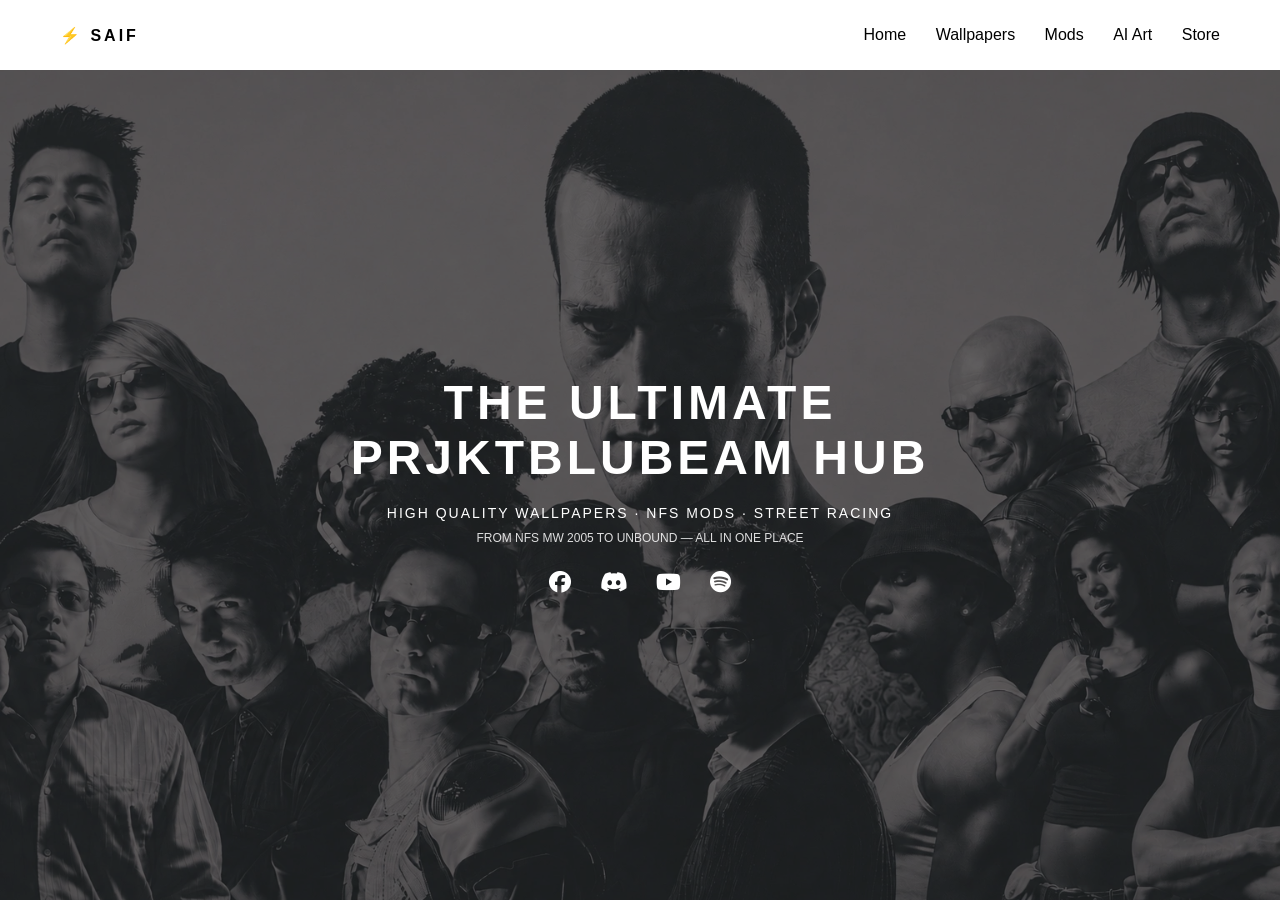
==== commit 3b40c62f: "Add files via upload" ====
--- a/index.html
+++ b/index.html
@@ -46,7 +46,7 @@
 /* HOME */
 .home{
   height:calc(100vh - 70px);
-  background:url("img0.webp") center/cover no-repeat;
+  background:url("thumbs/img0.webp") center/cover no-repeat;
   position:relative;
 }
 
@@ -111,7 +111,7 @@
 
 /* WALLPAPERS */
 #wallpapers{
-  background:url("img15.webp") center/cover no-repeat;
+  background:url("thumbs/img15.webp") center/cover no-repeat;
 }
 
 #wallpapers::before{
@@ -128,7 +128,7 @@
 
 /* MODS */
 #mods{
-  background:url("img14.webp") center/cover no-repeat;
+  background:url("thumbs/img14.webp") center/cover no-repeat;
 }
 
 #mods::before{
@@ -145,7 +145,7 @@
 
 /* AI GARAGE */
 #ai{
-  background:url("ai-background.webp") center/cover no-repeat;
+  background:url("thumbs/ai-background.webp") center/cover no-repeat;
 }
 
 #ai::before{
@@ -162,7 +162,7 @@
 
 /* STORE */
 #store{
-  background:url("background1.webp") center/cover no-repeat;
+  background:url("thumbs/background1.webp") center/cover no-repeat;
 }
 
 #store::before{
@@ -385,53 +385,77 @@
   <div class="grid">
 
     <!-- img1 → img8 -->
-    <div class="wallpaper"><img data-src="thumbs/img1.webp" data-full="img1.webp" loading="lazy"><a class="preview-btn" onclick="openLightbox(this)"><i class="fa-solid fa-eye"></i></a><a href="img1.webp" download><i class="fa-solid fa-download"></i></a></div>
-    <div class="wallpaper"><img data-src="thumbs/img2.webp" data-full="img2.webp" loading="lazy"><a class="preview-btn" onclick="openLightbox(this)"><i class="fa-solid fa-eye"></i></a><a href="img2.webp" download><i class="fa-solid fa-download"></i></a></div>
-    <div class="wallpaper"><img data-src="thumbs/img3.webp" data-full="img3.webp" loading="lazy"><a class="preview-btn" onclick="openLightbox(this)"><i class="fa-solid fa-eye"></i></a><a href="img3.webp" download><i class="fa-solid fa-download"></i></a></div>
-    <div class="wallpaper"><img data-src="thumbs/img4.webp" data-full="img4.webp" loading="lazy"><a class="preview-btn" onclick="openLightbox(this)"><i class="fa-solid fa-eye"></i></a><a href="img4.webp" download><i class="fa-solid fa-download"></i></a></div>
-    <div class="wallpaper"><img data-src="thumbs/img5.webp" data-full="img5.webp" loading="lazy"><a class="preview-btn" onclick="openLightbox(this)"><i class="fa-solid fa-eye"></i></a><a href="img5.webp" download><i class="fa-solid fa-download"></i></a></div>
-    <div class="wallpaper"><img data-src="thumbs/img6.webp" data-full="img6.webp" loading="lazy"><a class="preview-btn" onclick="openLightbox(this)"><i class="fa-solid fa-eye"></i></a><a href="img6.webp" download><i class="fa-solid fa-download"></i></a></div>
-    <div class="wallpaper"><img data-src="thumbs/img7.webp" data-full="img7.webp" loading="lazy"><a class="preview-btn" onclick="openLightbox(this)"><i class="fa-solid fa-eye"></i></a><a href="img7.webp" download><i class="fa-solid fa-download"></i></a></div>
-    <div class="wallpaper"><img data-src="thumbs/img8.webp" data-full="img8.webp" loading="lazy"><a class="preview-btn" onclick="openLightbox(this)"><i class="fa-solid fa-eye"></i></a><a href="img8.webp" download><i class="fa-solid fa-download"></i></a></div>
+    <div class="wallpaper"><img data-src="thumbs/img1.webp" data-full="img1.jpg" loading="lazy"><a class="preview-btn" onclick="openLightbox(this)"><i class="fa-solid fa-eye"></i></a><a href="img1.jpg" download><i class="fa-solid fa-download"></i></a></div>
+    <div class="wallpaper"><img data-src="thumbs/img2.webp" data-full="img2.jpg" loading="lazy"><a class="preview-btn" onclick="openLightbox(this)"><i class="fa-solid fa-eye"></i></a><a href="img2.jpg" download><i class="fa-solid fa-download"></i></a></div>
+    <div class="wallpaper"><img data-src="thumbs/img3.webp" data-full="img3.jpg" loading="lazy"><a class="preview-btn" onclick="openLightbox(this)"><i class="fa-solid fa-eye"></i></a><a href="img3.jpg" download><i class="fa-solid fa-download"></i></a></div>
+    <div class="wallpaper"><img data-src="thumbs/img4.webp" data-full="img4.jpg" loading="lazy"><a class="preview-btn" onclick="openLightbox(this)"><i class="fa-solid fa-eye"></i></a><a href="img4.jpg" download><i class="fa-solid fa-download"></i></a></div>
+    <div class="wallpaper"><img data-src="thumbs/img5.webp" data-full="img5.jpg" loading="lazy"><a class="preview-btn" onclick="openLightbox(this)"><i class="fa-solid fa-eye"></i></a><a href="img5.jpg" download><i class="fa-solid fa-download"></i></a></div>
+    <div class="wallpaper"><img data-src="thumbs/img6.webp" data-full="img6.jpg" loading="lazy"><a class="preview-btn" onclick="openLightbox(this)"><i class="fa-solid fa-eye"></i></a><a href="img6.jpg" download><i class="fa-solid fa-download"></i></a></div>
+    <div class="wallpaper"><img data-src="thumbs/img7.webp" data-full="img7.jpg" loading="lazy"><a class="preview-btn" onclick="openLightbox(this)"><i class="fa-solid fa-eye"></i></a><a href="img7.jpg" download><i class="fa-solid fa-download"></i></a></div>
+    <div class="wallpaper"><img data-src="thumbs/img8.webp" data-full="img8.jpg" loading="lazy"><a class="preview-btn" onclick="openLightbox(this)"><i class="fa-solid fa-eye"></i></a><a href="img8.jpg" download><i class="fa-solid fa-download"></i></a></div>
 
     <!-- img16 → img27 -->
-    <div class="wallpaper"><img data-src="thumbs/img16.webp" data-full="img16.webp" loading="lazy"><a class="preview-btn" onclick="openLightbox(this)"><i class="fa-solid fa-eye"></i></a><a href="img16.webp" download><i class="fa-solid fa-download"></i></a></div>
-    <div class="wallpaper"><img data-src="thumbs/img17.webp" data-full="img17.webp" loading="lazy"><a class="preview-btn" onclick="openLightbox(this)"><i class="fa-solid fa-eye"></i></a><a href="img17.webp" download><i class="fa-solid fa-download"></i></a></div>
-    <div class="wallpaper"><img data-src="thumbs/img18.webp" data-full="img18.webp" loading="lazy"><a class="preview-btn" onclick="openLightbox(this)"><i class="fa-solid fa-eye"></i></a><a href="img18.webp" download><i class="fa-solid fa-download"></i></a></div>
-    <div class="wallpaper"><img data-src="thumbs/img19.webp" data-full="img19.webp" loading="lazy"><a class="preview-btn" onclick="openLightbox(this)"><i class="fa-solid fa-eye"></i></a><a href="img19.webp" download><i class="fa-solid fa-download"></i></a></div>
-    <div class="wallpaper"><img data-src="thumbs/img20.webp" data-full="img20.webp" loading="lazy"><a class="preview-btn" onclick="openLightbox(this)"><i class="fa-solid fa-eye"></i></a><a href="img20.webp" download><i class="fa-solid fa-download"></i></a></div>
-    <div class="wallpaper"><img data-src="thumbs/img21.webp" data-full="img21.webp" loading="lazy"><a class="preview-btn" onclick="openLightbox(this)"><i class="fa-solid fa-eye"></i></a><a href="img21.webp" download><i class="fa-solid fa-download"></i></a></div>
-    <div class="wallpaper"><img data-src="thumbs/img22.webp" data-full="img22.webp" loading="lazy"><a class="preview-btn" onclick="openLightbox(this)"><i class="fa-solid fa-eye"></i></a><a href="img22.webp" download><i class="fa-solid fa-download"></i></a></div>
-    <div class="wallpaper"><img data-src="thumbs/img23.webp" data-full="img23.webp" loading="lazy"><a class="preview-btn" onclick="openLightbox(this)"><i class="fa-solid fa-eye"></i></a><a href="img23.webp" download><i class="fa-solid fa-download"></i></a></div>
-    <div class="wallpaper"><img data-src="thumbs/img24.webp" data-full="img24.webp" loading="lazy"><a class="preview-btn" onclick="openLightbox(this)"><i class="fa-solid fa-eye"></i></a><a href="img24.webp" download><i class="fa-solid fa-download"></i></a></div>
-    <div class="wallpaper"><img data-src="thumbs/img25.webp" data-full="img25.webp" loading="lazy"><a class="preview-btn" onclick="openLightbox(this)"><i class="fa-solid fa-eye"></i></a><a href="img25.webp" download><i class="fa-solid fa-download"></i></a></div>
-    <div class="wallpaper"><img data-src="thumbs/img26.webp" data-full="img26.webp" loading="lazy"><a class="preview-btn" onclick="openLightbox(this)"><i class="fa-solid fa-eye"></i></a><a href="img26.webp" download><i class="fa-solid fa-download"></i></a></div>
-    <div class="wallpaper"><img data-src="thumbs/img27.webp" data-full="img27.webp" loading="lazy"><a class="preview-btn" onclick="openLightbox(this)"><i class="fa-solid fa-eye"></i></a><a href="img27.webp" download><i class="fa-solid fa-download"></i></a></div>
+    <div class="wallpaper"><img data-src="thumbs/img16.webp" data-full="img16.jpg" loading="lazy"><a class="preview-btn" onclick="openLightbox(this)"><i class="fa-solid fa-eye"></i></a><a href="img16.jpg" download><i class="fa-solid fa-download"></i></a></div>
+    <div class="wallpaper"><img data-src="thumbs/img17.webp" data-full="img17.jpg" loading="lazy"><a class="preview-btn" onclick="openLightbox(this)"><i class="fa-solid fa-eye"></i></a><a href="img17.jpg" download><i class="fa-solid fa-download"></i></a></div>
+    <div class="wallpaper"><img data-src="thumbs/img18.webp" data-full="img18.jpg" loading="lazy"><a class="preview-btn" onclick="openLightbox(this)"><i class="fa-solid fa-eye"></i></a><a href="img18.jpg" download><i class="fa-solid fa-download"></i></a></div>
+    <div class="wallpaper"><img data-src="thumbs/img19.webp" data-full="img19.jpg" loading="lazy"><a class="preview-btn" onclick="openLightbox(this)"><i class="fa-solid fa-eye"></i></a><a href="img19.jpg" download><i class="fa-solid fa-download"></i></a></div>
+    <div class="wallpaper"><img data-src="thumbs/img20.webp" data-full="img20.jpg" loading="lazy"><a class="preview-btn" onclick="openLightbox(this)"><i class="fa-solid fa-eye"></i></a><a href="img20.jpg" download><i class="fa-solid fa-download"></i></a></div>
+    <div class="wallpaper"><img data-src="thumbs/img21.webp" data-full="img21.jpg" loading="lazy"><a class="preview-btn" onclick="openLightbox(this)"><i class="fa-solid fa-eye"></i></a><a href="img21.jpg" download><i class="fa-solid fa-download"></i></a></div>
+    <div class="wallpaper"><img data-src="thumbs/img22.webp" data-full="img22.jpg" loading="lazy"><a class="preview-btn" onclick="openLightbox(this)"><i class="fa-solid fa-eye"></i></a><a href="img22.jpg" download><i class="fa-solid fa-download"></i></a></div>
+    <div class="wallpaper"><img data-src="thumbs/img23.webp" data-full="img23.jpg" loading="lazy"><a class="preview-btn" onclick="openLightbox(this)"><i class="fa-solid fa-eye"></i></a><a href="img23.jpg" download><i class="fa-solid fa-download"></i></a></div>
+    <div class="wallpaper"><img data-src="thumbs/img24.webp" data-full="img24.jpg" loading="lazy"><a class="preview-btn" onclick="openLightbox(this)"><i class="fa-solid fa-eye"></i></a><a href="img24.jpg" download><i class="fa-solid fa-download"></i></a></div>
+    <div class="wallpaper"><img data-src="thumbs/img25.webp" data-full="img25.jpg" loading="lazy"><a class="preview-btn" onclick="openLightbox(this)"><i class="fa-solid fa-eye"></i></a><a href="img25.jpg" download><i class="fa-solid fa-download"></i></a></div>
+    <div class="wallpaper"><img data-src="thumbs/img26.webp" data-full="img26.jpg" loading="lazy"><a class="preview-btn" onclick="openLightbox(this)"><i class="fa-solid fa-eye"></i></a><a href="img26.jpg" download><i class="fa-solid fa-download"></i></a></div>
+    <div class="wallpaper"><img data-src="thumbs/img27.webp" data-full="img27.jpg" loading="lazy"><a class="preview-btn" onclick="openLightbox(this)"><i class="fa-solid fa-eye"></i></a><a href="img27.jpg" download><i class="fa-solid fa-download"></i></a></div>
 
     <!-- img28 → img50 -->
-    <div class="wallpaper"><img data-src="thumbs/28.webp" data-full="28.webp" loading="lazy"><a class="preview-btn" onclick="openLightbox(this)"><i class="fa-solid fa-eye"></i></a><a href="28.webp" download><i class="fa-solid fa-download"></i></a></div>
-    <div class="wallpaper"><img data-src="thumbs/29.webp" data-full="29.webp" loading="lazy"><a class="preview-btn" onclick="openLightbox(this)"><i class="fa-solid fa-eye"></i></a><a href="29.webp" download><i class="fa-solid fa-download"></i></a></div>
-    <div class="wallpaper"><img data-src="thumbs/30.webp" data-full="30.webp" loading="lazy"><a class="preview-btn" onclick="openLightbox(this)"><i class="fa-solid fa-eye"></i></a><a href="30.webp" download><i class="fa-solid fa-download"></i></a></div>
-    <div class="wallpaper"><img data-src="thumbs/31.webp" data-full="31.webp" loading="lazy"><a class="preview-btn" onclick="openLightbox(this)"><i class="fa-solid fa-eye"></i></a><a href="31.webp" download><i class="fa-solid fa-download"></i></a></div>
-    <div class="wallpaper"><img data-src="thumbs/32.webp" data-full="32.webp" loading="lazy"><a class="preview-btn" onclick="openLightbox(this)"><i class="fa-solid fa-eye"></i></a><a href="32.webp" download><i class="fa-solid fa-download"></i></a></div>
-    <div class="wallpaper"><img data-src="thumbs/33.webp" data-full="33.webp" loading="lazy"><a class="preview-btn" onclick="openLightbox(this)"><i class="fa-solid fa-eye"></i></a><a href="33.webp" download><i class="fa-solid fa-download"></i></a></div>
-    <div class="wallpaper"><img data-src="thumbs/34.webp" data-full="34.webp" loading="lazy"><a class="preview-btn" onclick="openLightbox(this)"><i class="fa-solid fa-eye"></i></a><a href="34.webp" download><i class="fa-solid fa-download"></i></a></div>
-    <div class="wallpaper"><img data-src="thumbs/35.webp" data-full="35.webp" loading="lazy"><a class="preview-btn" onclick="openLightbox(this)"><i class="fa-solid fa-eye"></i></a><a href="35.webp" download><i class="fa-solid fa-download"></i></a></div>
-    <div class="wallpaper"><img data-src="thumbs/36.webp" data-full="36.webp" loading="lazy"><a class="preview-btn" onclick="openLightbox(this)"><i class="fa-solid fa-eye"></i></a><a href="36.webp" download><i class="fa-solid fa-download"></i></a></div>
-    <div class="wallpaper"><img data-src="thumbs/37.webp" data-full="37.webp" loading="lazy"><a class="preview-btn" onclick="openLightbox(this)"><i class="fa-solid fa-eye"></i></a><a href="37.webp" download><i class="fa-solid fa-download"></i></a></div>
-    <div class="wallpaper"><img data-src="thumbs/38.webp" data-full="38.webp" loading="lazy"><a class="preview-btn" onclick="openLightbox(this)"><i class="fa-solid fa-eye"></i></a><a href="38.webp" download><i class="fa-solid fa-download"></i></a></div>
-    <div class="wallpaper"><img data-src="thumbs/39.webp" data-full="39.webp" loading="lazy"><a class="preview-btn" onclick="openLightbox(this)"><i class="fa-solid fa-eye"></i></a><a href="39.webp" download><i class="fa-solid fa-download"></i></a></div>
-    <div class="wallpaper"><img data-src="thumbs/40.webp" data-full="40.webp" loading="lazy"><a class="preview-btn" onclick="openLightbox(this)"><i class="fa-solid fa-eye"></i></a><a href="40.webp" download><i class="fa-solid fa-download"></i></a></div>
-    <div class="wallpaper"><img data-src="thumbs/41.webp" data-full="41.webp" loading="lazy"><a class="preview-btn" onclick="openLightbox(this)"><i class="fa-solid fa-eye"></i></a><a href="41.webp" download><i class="fa-solid fa-download"></i></a></div>
-    <div class="wallpaper"><img data-src="thumbs/42.webp" data-full="42.webp" loading="lazy"><a class="preview-btn" onclick="openLightbox(this)"><i class="fa-solid fa-eye"></i></a><a href="42.webp" download><i class="fa-solid fa-download"></i></a></div>
-    <div class="wallpaper"><img data-src="thumbs/43.webp" data-full="43.webp" loading="lazy"><a class="preview-btn" onclick="openLightbox(this)"><i class="fa-solid fa-eye"></i></a><a href="43.webp" download><i class="fa-solid fa-download"></i></a></div>
-    <div class="wallpaper"><img data-src="thumbs/44.webp" data-full="44.webp" loading="lazy"><a class="preview-btn" onclick="openLightbox(this)"><i class="fa-solid fa-eye"></i></a><a href="44.webp" download><i class="fa-solid fa-download"></i></a></div>
-    <div class="wallpaper"><img data-src="thumbs/45.webp" data-full="45.webp" loading="lazy"><a class="preview-btn" onclick="openLightbox(this)"><i class="fa-solid fa-eye"></i></a><a href="45.webp" download><i class="fa-solid fa-download"></i></a></div>
-    <div class="wallpaper"><img data-src="thumbs/46.webp" data-full="46.webp" loading="lazy"><a class="preview-btn" onclick="openLightbox(this)"><i class="fa-solid fa-eye"></i></a><a href="46.webp" download><i class="fa-solid fa-download"></i></a></div>
-    <div class="wallpaper"><img data-src="thumbs/47.webp" data-full="47.webp" loading="lazy"><a class="preview-btn" onclick="openLightbox(this)"><i class="fa-solid fa-eye"></i></a><a href="47.webp" download><i class="fa-solid fa-download"></i></a></div>
-    <div class="wallpaper"><img data-src="thumbs/48.webp" data-full="48.webp" loading="lazy"><a class="preview-btn" onclick="openLightbox(this)"><i class="fa-solid fa-eye"></i></a><a href="48.webp" download><i class="fa-solid fa-download"></i></a></div>
-    <div class="wallpaper"><img data-src="thumbs/49.webp" data-full="49.webp" loading="lazy"><a class="preview-btn" onclick="openLightbox(this)"><i class="fa-solid fa-eye"></i></a><a href="49.webp" download><i class="fa-solid fa-download"></i></a></div>
-    <div class="wallpaper"><img data-src="thumbs/50.webp" data-full="50.webp" loading="lazy"><a class="preview-btn" onclick="openLightbox(this)"><i class="fa-solid fa-eye"></i></a><a href="50.webp" download><i class="fa-solid fa-download"></i></a></div>
+    <div class="wallpaper"><img data-src="thumbs/28.webp" data-full="28.jpg" loading="lazy"><a class="preview-btn" onclick="openLightbox(this)"><i class="fa-solid fa-eye"></i></a><a href="28.jpg" download><i class="fa-solid fa-download"></i></a></div>
+    <div class="wallpaper"><img data-src="thumbs/29.webp" data-full="29.jpg" loading="lazy"><a class="preview-btn" onclick="openLightbox(this)"><i class="fa-solid fa-eye"></i></a><a href="29.jpg" download><i class="fa-solid fa-download"></i></a></div>
+    <div class="wallpaper"><img data-src="thumbs/30.webp" data-full="30.jpg" loading="lazy"><a class="preview-btn" onclick="openLightbox(this)"><i class="fa-solid fa-eye"></i></a><a href="30.jpg" download><i class="fa-solid fa-download"></i></a></div>
+    <div class="wallpaper"><img data-src="thumbs/31.webp" data-full="31.jpg" loading="lazy"><a class="preview-btn" onclick="openLightbox(this)"><i class="fa-solid fa-eye"></i></a><a href="31.jpg" download><i class="fa-solid fa-download"></i></a></div>
+    <div class="wallpaper"><img data-src="thumbs/32.webp" data-full="32.jpg" loading="lazy"><a class="preview-btn" onclick="openLightbox(this)"><i class="fa-solid fa-eye"></i></a><a href="32.jpg" download><i class="fa-solid fa-download"></i></a></div>
+    <div class="wallpaper"><img data-src="thumbs/33.webp" data-full="33.jpg" loading="lazy"><a class="preview-btn" onclick="openLightbox(this)"><i class="fa-solid fa-eye"></i></a><a href="33.jpg" download><i class="fa-solid fa-download"></i></a></div>
+    <div class="wallpaper"><img data-src="thumbs/34.webp" data-full="34.jpg" loading="lazy"><a class="preview-btn" onclick="openLightbox(this)"><i class="fa-solid fa-eye"></i></a><a href="34.jpg" download><i class="fa-solid fa-download"></i></a></div>
+    <div class="wallpaper"><img data-src="thumbs/35.webp" data-full="35.jpg" loading="lazy"><a class="preview-btn" onclick="openLightbox(this)"><i class="fa-solid fa-eye"></i></a><a href="35.jpg" download><i class="fa-solid fa-download"></i></a></div>
+    <div class="wallpaper"><img data-src="thumbs/36.webp" data-full="36.jpg" loading="lazy"><a class="preview-btn" onclick="openLightbox(this)"><i class="fa-solid fa-eye"></i></a><a href="36.jpg" download><i class="fa-solid fa-download"></i></a></div>
+    <div class="wallpaper"><img data-src="thumbs/37.webp" data-full="37.jpg" loading="lazy"><a class="preview-btn" onclick="openLightbox(this)"><i class="fa-solid fa-eye"></i></a><a href="37.jpg" download><i class="fa-solid fa-download"></i></a></div>
+    <div class="wallpaper"><img data-src="thumbs/38.webp" data-full="38.jpg" loading="lazy"><a class="preview-btn" onclick="openLightbox(this)"><i class="fa-solid fa-eye"></i></a><a href="38.jpg" download><i class="fa-solid fa-download"></i></a></div>
+    <div class="wallpaper"><img data-src="thumbs/39.webp" data-full="39.jpg" loading="lazy"><a class="preview-btn" onclick="openLightbox(this)"><i class="fa-solid fa-eye"></i></a><a href="39.jpg" download><i class="fa-solid fa-download"></i></a></div>
+    <div class="wallpaper"><img data-src="thumbs/40.webp" data-full="40.jpg" loading="lazy"><a class="preview-btn" onclick="openLightbox(this)"><i class="fa-solid fa-eye"></i></a><a href="40.jpg" download><i class="fa-solid fa-download"></i></a></div>
+    <div class="wallpaper"><img data-src="thumbs/41.webp" data-full="41.jpg" loading="lazy"><a class="preview-btn" onclick="openLightbox(this)"><i class="fa-solid fa-eye"></i></a><a href="41.jpg" download><i class="fa-solid fa-download"></i></a></div>
+    <div class="wallpaper"><img data-src="thumbs/42.webp" data-full="42.jpg" loading="lazy"><a class="preview-btn" onclick="openLightbox(this)"><i class="fa-solid fa-eye"></i></a><a href="42.jpg" download><i class="fa-solid fa-download"></i></a></div>
+    <div class="wallpaper"><img data-src="thumbs/43.webp" data-full="43.jpg" loading="lazy"><a class="preview-btn" onclick="openLightbox(this)"><i class="fa-solid fa-eye"></i></a><a href="43.jpg" download><i class="fa-solid fa-download"></i></a></div>
+    <div class="wallpaper"><img data-src="thumbs/44.webp" data-full="44.jpg" loading="lazy"><a class="preview-btn" onclick="openLightbox(this)"><i class="fa-solid fa-eye"></i></a><a href="44.jpg" download><i class="fa-solid fa-download"></i></a></div>
+    <div class="wallpaper"><img data-src="thumbs/45.webp" data-full="45.jpg" loading="lazy"><a class="preview-btn" onclick="openLightbox(this)"><i class="fa-solid fa-eye"></i></a><a href="45.jpg" download><i class="fa-solid fa-download"></i></a></div>
+    <div class="wallpaper"><img data-src="thumbs/46.webp" data-full="46.jpg" loading="lazy"><a class="preview-btn" onclick="openLightbox(this)"><i class="fa-solid fa-eye"></i></a><a href="46.jpg" download><i class="fa-solid fa-download"></i></a></div>
+    <div class="wallpaper"><img data-src="thumbs/47.webp" data-full="47.jpg" loading="lazy"><a class="preview-btn" onclick="openLightbox(this)"><i class="fa-solid fa-eye"></i></a><a href="47.jpg" download><i class="fa-solid fa-download"></i></a></div>
+    <div class="wallpaper"><img data-src="thumbs/48.webp" data-full="48.jpg" loading="lazy"><a class="preview-btn" onclick="openLightbox(this)"><i class="fa-solid fa-eye"></i></a><a href="48.jpg" download><i class="fa-solid fa-download"></i></a></div>
+    <div class="wallpaper"><img data-src="thumbs/49.webp" data-full="49.jpg" loading="lazy"><a class="preview-btn" onclick="openLightbox(this)"><i class="fa-solid fa-eye"></i></a><a href="49.jpg" download><i class="fa-solid fa-download"></i></a></div>
+    <div class="wallpaper"><img data-src="thumbs/50.webp" data-full="50.jpg" loading="lazy"><a class="preview-btn" onclick="openLightbox(this)"><i class="fa-solid fa-eye"></i></a><a href="50.jpg" download><i class="fa-solid fa-download"></i></a></div>
+    <div class="wallpaper"><img data-src="thumbs/2e.webp" data-full="2e.jpg" loading="lazy"><a class="preview-btn" onclick="openLightbox(this)"><i class="fa-solid fa-eye"></i></a><a href="2e.jpg" download><i class="fa-solid fa-download"></i></a></div>
+    <div class="wallpaper"><img data-src="thumbs/2r8h9.webp" data-full="2r8h9.jpg" loading="lazy"><a class="preview-btn" onclick="openLightbox(this)"><i class="fa-solid fa-eye"></i></a><a href="2r8h9.jpg" download><i class="fa-solid fa-download"></i></a></div>
+    <div class="wallpaper"><img data-src="thumbs/3e.webp" data-full="3e.jpg" loading="lazy"><a class="preview-btn" onclick="openLightbox(this)"><i class="fa-solid fa-eye"></i></a><a href="3e.jpg" download><i class="fa-solid fa-download"></i></a></div>
+    <div class="wallpaper"><img data-src="thumbs/3t9hj.webp" data-full="3t9hj.jpg" loading="lazy"><a class="preview-btn" onclick="openLightbox(this)"><i class="fa-solid fa-eye"></i></a><a href="3t9hj.jpg" download><i class="fa-solid fa-download"></i></a></div>
+    <div class="wallpaper"><img data-src="thumbs/4u9b.webp" data-full="4u9b.jpg" loading="lazy"><a class="preview-btn" onclick="openLightbox(this)"><i class="fa-solid fa-eye"></i></a><a href="4u9b.jpg" download><i class="fa-solid fa-download"></i></a></div>
+    <div class="wallpaper"><img data-src="thumbs/8yh.webp" data-full="8yh.jpg" loading="lazy"><a class="preview-btn" onclick="openLightbox(this)"><i class="fa-solid fa-eye"></i></a><a href="8yh.jpg" download><i class="fa-solid fa-download"></i></a></div>
+    <div class="wallpaper"><img data-src="thumbs/27rgu.webp" data-full="27rgu.jpg" loading="lazy"><a class="preview-btn" onclick="openLightbox(this)"><i class="fa-solid fa-eye"></i></a><a href="27rgu.jpg" download><i class="fa-solid fa-download"></i></a></div>
+    <div class="wallpaper"><img data-src="thumbs/37r.webp" data-full="37r.jpg" loading="lazy"><a class="preview-btn" onclick="openLightbox(this)"><i class="fa-solid fa-eye"></i></a><a href="37r.jpg" download><i class="fa-solid fa-download"></i></a></div>
+    <div class="wallpaper"><img data-src="thumbs/85h.webp" data-full="85h.jpg" loading="lazy"><a class="preview-btn" onclick="openLightbox(this)"><i class="fa-solid fa-eye"></i></a><a href="85h.jpg" download><i class="fa-solid fa-download"></i></a></div>
+    <div class="wallpaper"><img data-src="thumbs/95u.webp" data-full="95u.jpg" loading="lazy"><a class="preview-btn" onclick="openLightbox(this)"><i class="fa-solid fa-eye"></i></a><a href="95u.jpg" download><i class="fa-solid fa-download"></i></a></div>
+    <div class="wallpaper"><img data-src="thumbs/438y.webp" data-full="438y.jpg" loading="lazy"><a class="preview-btn" onclick="openLightbox(this)"><i class="fa-solid fa-eye"></i></a><a href="438y.jpg" download><i class="fa-solid fa-download"></i></a></div>
+    <div class="wallpaper"><img data-src="thumbs/834h.webp" data-full="834h.jpg" loading="lazy"><a class="preview-btn" onclick="openLightbox(this)"><i class="fa-solid fa-eye"></i></a><a href="834h.jpg" download><i class="fa-solid fa-download"></i></a></div>
+    <div class="wallpaper"><img data-src="thumbs/bb.webp" data-full="bb.jpg" loading="lazy"><a class="preview-btn" onclick="openLightbox(this)"><i class="fa-solid fa-eye"></i></a><a href="bb.jpg" download><i class="fa-solid fa-download"></i></a></div>
+    <div class="wallpaper"><img data-src="thumbs/d.webp" data-full="d.jpg" loading="lazy"><a class="preview-btn" onclick="openLightbox(this)"><i class="fa-solid fa-eye"></i></a><a href="d.jpg" download><i class="fa-solid fa-download"></i></a></div>
+    <div class="wallpaper"><img data-src="thumbs/ef.webp" data-full="ef.jpg" loading="lazy"><a class="preview-btn" onclick="openLightbox(this)"><i class="fa-solid fa-eye"></i></a><a href="ef.jpg" download><i class="fa-solid fa-download"></i></a></div>
+    <div class="wallpaper"><img data-src="thumbs/f.webp" data-full="f.jpg" loading="lazy"><a class="preview-btn" onclick="openLightbox(this)"><i class="fa-solid fa-eye"></i></a><a href="f.jpg" download><i class="fa-solid fa-download"></i></a></div>
+    <div class="wallpaper"><img data-src="thumbs/fug.webp" data-full="fug.jpg" loading="lazy"><a class="preview-btn" onclick="openLightbox(this)"><i class="fa-solid fa-eye"></i></a><a href="fug.jpg" download><i class="fa-solid fa-download"></i></a></div>
+    <div class="wallpaper"><img data-src="thumbs/gg.webp" data-full="gg.jpg" loading="lazy"><a class="preview-btn" onclick="openLightbox(this)"><i class="fa-solid fa-eye"></i></a><a href="gg.jpg" download><i class="fa-solid fa-download"></i></a></div>
+    <div class="wallpaper"><img data-src="thumbs/ll.webp" data-full="ll.jpg" loading="lazy"><a class="preview-btn" onclick="openLightbox(this)"><i class="fa-solid fa-eye"></i></a><a href="ll.jpg" download><i class="fa-solid fa-download"></i></a></div>
+    <div class="wallpaper"><img data-src="thumbs/pl.webp" data-full="pl.jpg" loading="lazy"><a class="preview-btn" onclick="openLightbox(this)"><i class="fa-solid fa-eye"></i></a><a href="pl.jpg" download><i class="fa-solid fa-download"></i></a></div>
+    <div class="wallpaper"><img data-src="thumbs/pp.webp" data-full="pp.jpg" loading="lazy"><a class="preview-btn" onclick="openLightbox(this)"><i class="fa-solid fa-eye"></i></a><a href="pp.jpg" download><i class="fa-solid fa-download"></i></a></div>
+    <div class="wallpaper"><img data-src="thumbs/q.webp" data-full="q.jpg" loading="lazy"><a class="preview-btn" onclick="openLightbox(this)"><i class="fa-solid fa-eye"></i></a><a href="q.jpg" download><i class="fa-solid fa-download"></i></a></div>
+    <div class="wallpaper"><img data-src="thumbs/t498.webp" data-full="t498.jpg" loading="lazy"><a class="preview-btn" onclick="openLightbox(this)"><i class="fa-solid fa-eye"></i></a><a href="t498.jpg" download><i class="fa-solid fa-download"></i></a></div>
+    <div class="wallpaper"><img data-src="thumbs/ue.webp" data-full="ue.jpg" loading="lazy"><a class="preview-btn" onclick="openLightbox(this)"><i class="fa-solid fa-eye"></i></a><a href="ue.jpg" download><i class="fa-solid fa-download"></i></a></div>
 
   </div>
 </section>
@@ -440,11 +464,11 @@
 <section id="mods" class="section">
   <h2>Mods</h2>
   <div class="grid">
-    <div class="mod-card"><img data-src="thumbs/img9.webp" data-full="img9.webp" loading="lazy"><a class="explore-btn" onclick="showExplore()">Explore →</a><span>NFS Rivals</span></div>
-    <div class="mod-card"><img data-src="thumbs/img10.webp" data-full="img10.webp" loading="lazy"><a class="explore-btn" onclick="showExplore()">Explore →</a><span>NFS Payback</span></div>
-    <div class="mod-card"><img data-src="thumbs/img11.webp" data-full="img11.webp" loading="lazy"><a class="explore-btn" onclick="showExplore()">Explore →</a><span>NFS Heat</span></div>
-    <div class="mod-card"><img data-src="thumbs/img12.webp" data-full="img12.webp" loading="lazy"><a class="explore-btn" onclick="showExplore()">Explore →</a><span>NFS Unbound</span></div>
-    <div class="mod-card"><img data-src="thumbs/img13.webp" data-full="img13.webp" loading="lazy"><a class="explore-btn" onclick="showExplore()">Explore →</a><span>NFS 2015</span></div>
+    <div class="mod-card"><img data-src="thumbs/img9.webp" data-full="img9.jpg" loading="lazy"><a class="explore-btn" onclick="showExplore()">Explore →</a><span>NFS Rivals</span></div>
+    <div class="mod-card"><img data-src="thumbs/img10.webp" data-full="img10.jpg" loading="lazy"><a class="explore-btn" onclick="showExplore()">Explore →</a><span>NFS Payback</span></div>
+    <div class="mod-card"><img data-src="thumbs/img11.webp" data-full="img11.jpg" loading="lazy"><a class="explore-btn" onclick="showExplore()">Explore →</a><span>NFS Heat</span></div>
+    <div class="mod-card"><img data-src="thumbs/img12.webp" data-full="img12.jpg" loading="lazy"><a class="explore-btn" onclick="showExplore()">Explore →</a><span>NFS Unbound</span></div>
+    <div class="mod-card"><img data-src="thumbs/img13.webp" data-full="img13.jpg" loading="lazy"><a class="explore-btn" onclick="showExplore()">Explore →</a><span>NFS 2015</span></div>
   </div>
 </section>
 
@@ -452,30 +476,30 @@
 <section id="ai" class="section">
   <h2>AI Art</h2>
   <div class="grid">
-    <div class="wallpaper"><img data-src="thumbs/ai1.webp" data-full="ai1.webp" loading="lazy"><a class="preview-btn" onclick="openLightbox(this)"><i class="fa-solid fa-eye"></i></a><a href="ai1.webp" download><i class="fa-solid fa-download"></i></a></div>
-    <div class="wallpaper"><img data-src="thumbs/ai2.webp" data-full="ai2.webp" loading="lazy"><a class="preview-btn" onclick="openLightbox(this)"><i class="fa-solid fa-eye"></i></a><a href="ai2.webp" download><i class="fa-solid fa-download"></i></a></div>
-    <div class="wallpaper"><img data-src="thumbs/ai3.webp" data-full="ai3.webp" loading="lazy"><a class="preview-btn" onclick="openLightbox(this)"><i class="fa-solid fa-eye"></i></a><a href="ai3.webp" download><i class="fa-solid fa-download"></i></a></div>
-    <div class="wallpaper"><img data-src="thumbs/ai4.webp" data-full="ai4.webp" loading="lazy"><a class="preview-btn" onclick="openLightbox(this)"><i class="fa-solid fa-eye"></i></a><a href="ai4.webp" download><i class="fa-solid fa-download"></i></a></div>
-    <div class="wallpaper"><img data-src="thumbs/ai5.webp" data-full="ai5.webp" loading="lazy"><a class="preview-btn" onclick="openLightbox(this)"><i class="fa-solid fa-eye"></i></a><a href="ai5.webp" download><i class="fa-solid fa-download"></i></a></div>
-    <div class="wallpaper"><img data-src="thumbs/ai6.webp" data-full="ai6.webp" loading="lazy"><a class="preview-btn" onclick="openLightbox(this)"><i class="fa-solid fa-eye"></i></a><a href="ai6.webp" download><i class="fa-solid fa-download"></i></a></div>
-    <div class="wallpaper"><img data-src="thumbs/ai7.webp" data-full="ai7.webp" loading="lazy"><a class="preview-btn" onclick="openLightbox(this)"><i class="fa-solid fa-eye"></i></a><a href="ai7.webp" download><i class="fa-solid fa-download"></i></a></div>
-    <div class="wallpaper"><img data-src="thumbs/ai8.webp" data-full="ai8.webp" loading="lazy"><a class="preview-btn" onclick="openLightbox(this)"><i class="fa-solid fa-eye"></i></a><a href="ai8.webp" download><i class="fa-solid fa-download"></i></a></div>
-    <div class="wallpaper"><img data-src="thumbs/ai9.webp" data-full="ai9.webp" loading="lazy"><a class="preview-btn" onclick="openLightbox(this)"><i class="fa-solid fa-eye"></i></a><a href="ai9.webp" download><i class="fa-solid fa-download"></i></a></div>
-    <div class="wallpaper"><img data-src="thumbs/ai10.webp" data-full="ai10.webp" loading="lazy"><a class="preview-btn" onclick="openLightbox(this)"><i class="fa-solid fa-eye"></i></a><a href="ai10.webp" download><i class="fa-solid fa-download"></i></a></div>
-    <div class="wallpaper"><img data-src="thumbs/ai11.webp" data-full="ai11.webp" loading="lazy"><a class="preview-btn" onclick="openLightbox(this)"><i class="fa-solid fa-eye"></i></a><a href="ai11.webp" download><i class="fa-solid fa-download"></i></a></div>
-    <div class="wallpaper"><img data-src="thumbs/ai12.webp" data-full="ai12.webp" loading="lazy"><a class="preview-btn" onclick="openLightbox(this)"><i class="fa-solid fa-eye"></i></a><a href="ai12.webp" download><i class="fa-solid fa-download"></i></a></div>
-    <div class="wallpaper"><img data-src="thumbs/ai13.webp" data-full="ai13.webp" loading="lazy"><a class="preview-btn" onclick="openLightbox(this)"><i class="fa-solid fa-eye"></i></a><a href="ai13.webp" download><i class="fa-solid fa-download"></i></a></div>
-    <div class="wallpaper"><img data-src="thumbs/ai14.webp" data-full="ai14.webp" loading="lazy"><a class="preview-btn" onclick="openLightbox(this)"><i class="fa-solid fa-eye"></i></a><a href="ai14.webp" download><i class="fa-solid fa-download"></i></a></div>
-    <div class="wallpaper"><img data-src="thumbs/ai15.webp" data-full="ai15.webp" loading="lazy"><a class="preview-btn" onclick="openLightbox(this)"><i class="fa-solid fa-eye"></i></a><a href="ai15.webp" download><i class="fa-solid fa-download"></i></a></div>
-    <div class="wallpaper"><img data-src="thumbs/ai16.webp" data-full="ai16.webp" loading="lazy"><a class="preview-btn" onclick="openLightbox(this)"><i class="fa-solid fa-eye"></i></a><a href="ai16.webp" download><i class="fa-solid fa-download"></i></a></div>
-    <div class="wallpaper"><img data-src="thumbs/ai17.webp" data-full="ai17.webp" loading="lazy"><a class="preview-btn" onclick="openLightbox(this)"><i class="fa-solid fa-eye"></i></a><a href="ai17.webp" download><i class="fa-solid fa-download"></i></a></div>
-    <div class="wallpaper"><img data-src="thumbs/ai18.webp" data-full="ai18.webp" loading="lazy"><a class="preview-btn" onclick="openLightbox(this)"><i class="fa-solid fa-eye"></i></a><a href="ai18.webp" download><i class="fa-solid fa-download"></i></a></div>
-    <div class="wallpaper"><img data-src="thumbs/ai19.webp" data-full="ai19.webp" loading="lazy"><a class="preview-btn" onclick="openLightbox(this)"><i class="fa-solid fa-eye"></i></a><a href="ai19.webp" download><i class="fa-solid fa-download"></i></a></div>
-    <div class="wallpaper"><img data-src="thumbs/ai20.webp" data-full="ai20.webp" loading="lazy"><a class="preview-btn" onclick="openLightbox(this)"><i class="fa-solid fa-eye"></i></a><a href="ai20.webp" download><i class="fa-solid fa-download"></i></a></div>
-    <div class="wallpaper"><img data-src="thumbs/ai21.webp" data-full="ai21.webp" loading="lazy"><a class="preview-btn" onclick="openLightbox(this)"><i class="fa-solid fa-eye"></i></a><a href="ai21.webp" download><i class="fa-solid fa-download"></i></a></div>
-    <div class="wallpaper"><img data-src="thumbs/ai22.webp" data-full="ai22.webp" loading="lazy"><a class="preview-btn" onclick="openLightbox(this)"><i class="fa-solid fa-eye"></i></a><a href="ai22.webp" download><i class="fa-solid fa-download"></i></a></div>
-    <div class="wallpaper"><img data-src="thumbs/ai23.webp" data-full="ai23.webp" loading="lazy"><a class="preview-btn" onclick="openLightbox(this)"><i class="fa-solid fa-eye"></i></a><a href="ai23.webp" download><i class="fa-solid fa-download"></i></a></div>
-    <div class="wallpaper"><img data-src="thumbs/ai24.webp" data-full="ai24.webp" loading="lazy"><a class="preview-btn" onclick="openLightbox(this)"><i class="fa-solid fa-eye"></i></a><a href="ai24.webp" download><i class="fa-solid fa-download"></i></a></div>
+    <div class="wallpaper"><img data-src="thumbs/ai1.webp" data-full="ai1.jpg" loading="lazy"><a class="preview-btn" onclick="openLightbox(this)"><i class="fa-solid fa-eye"></i></a><a href="ai1.jpg" download><i class="fa-solid fa-download"></i></a></div>
+    <div class="wallpaper"><img data-src="thumbs/ai2.webp" data-full="ai2.jpg" loading="lazy"><a class="preview-btn" onclick="openLightbox(this)"><i class="fa-solid fa-eye"></i></a><a href="ai2.jpg" download><i class="fa-solid fa-download"></i></a></div>
+    <div class="wallpaper"><img data-src="thumbs/ai3.webp" data-full="ai3.jpg" loading="lazy"><a class="preview-btn" onclick="openLightbox(this)"><i class="fa-solid fa-eye"></i></a><a href="ai3.jpg" download><i class="fa-solid fa-download"></i></a></div>
+    <div class="wallpaper"><img data-src="thumbs/ai4.webp" data-full="ai4.jpg" loading="lazy"><a class="preview-btn" onclick="openLightbox(this)"><i class="fa-solid fa-eye"></i></a><a href="ai4.jpg" download><i class="fa-solid fa-download"></i></a></div>
+    <div class="wallpaper"><img data-src="thumbs/ai5.webp" data-full="ai5.jpg" loading="lazy"><a class="preview-btn" onclick="openLightbox(this)"><i class="fa-solid fa-eye"></i></a><a href="ai5.jpg" download><i class="fa-solid fa-download"></i></a></div>
+    <div class="wallpaper"><img data-src="thumbs/ai6.webp" data-full="ai6.jpg" loading="lazy"><a class="preview-btn" onclick="openLightbox(this)"><i class="fa-solid fa-eye"></i></a><a href="ai6.jpg" download><i class="fa-solid fa-download"></i></a></div>
+    <div class="wallpaper"><img data-src="thumbs/ai7.webp" data-full="ai7.jpg" loading="lazy"><a class="preview-btn" onclick="openLightbox(this)"><i class="fa-solid fa-eye"></i></a><a href="ai7.jpg" download><i class="fa-solid fa-download"></i></a></div>
+    <div class="wallpaper"><img data-src="thumbs/ai8.webp" data-full="ai8.jpg" loading="lazy"><a class="preview-btn" onclick="openLightbox(this)"><i class="fa-solid fa-eye"></i></a><a href="ai8.jpg" download><i class="fa-solid fa-download"></i></a></div>
+    <div class="wallpaper"><img data-src="thumbs/ai9.webp" data-full="ai9.jpg" loading="lazy"><a class="preview-btn" onclick="openLightbox(this)"><i class="fa-solid fa-eye"></i></a><a href="ai9.jpg" download><i class="fa-solid fa-download"></i></a></div>
+    <div class="wallpaper"><img data-src="thumbs/ai10.webp" data-full="ai10.jpg" loading="lazy"><a class="preview-btn" onclick="openLightbox(this)"><i class="fa-solid fa-eye"></i></a><a href="ai10.jpg" download><i class="fa-solid fa-download"></i></a></div>
+    <div class="wallpaper"><img data-src="thumbs/ai11.webp" data-full="ai11.jpg" loading="lazy"><a class="preview-btn" onclick="openLightbox(this)"><i class="fa-solid fa-eye"></i></a><a href="ai11.jpg" download><i class="fa-solid fa-download"></i></a></div>
+    <div class="wallpaper"><img data-src="thumbs/ai12.webp" data-full="ai12.jpg" loading="lazy"><a class="preview-btn" onclick="openLightbox(this)"><i class="fa-solid fa-eye"></i></a><a href="ai12.jpg" download><i class="fa-solid fa-download"></i></a></div>
+    <div class="wallpaper"><img data-src="thumbs/ai13.webp" data-full="ai13.jpg" loading="lazy"><a class="preview-btn" onclick="openLightbox(this)"><i class="fa-solid fa-eye"></i></a><a href="ai13.jpg" download><i class="fa-solid fa-download"></i></a></div>
+    <div class="wallpaper"><img data-src="thumbs/ai14.webp" data-full="ai14.jpg" loading="lazy"><a class="preview-btn" onclick="openLightbox(this)"><i class="fa-solid fa-eye"></i></a><a href="ai14.jpg" download><i class="fa-solid fa-download"></i></a></div>
+    <div class="wallpaper"><img data-src="thumbs/ai15.webp" data-full="ai15.jpg" loading="lazy"><a class="preview-btn" onclick="openLightbox(this)"><i class="fa-solid fa-eye"></i></a><a href="ai15.jpg" download><i class="fa-solid fa-download"></i></a></div>
+    <div class="wallpaper"><img data-src="thumbs/ai16.webp" data-full="ai16.jpg" loading="lazy"><a class="preview-btn" onclick="openLightbox(this)"><i class="fa-solid fa-eye"></i></a><a href="ai16.jpg" download><i class="fa-solid fa-download"></i></a></div>
+    <div class="wallpaper"><img data-src="thumbs/ai17.webp" data-full="ai17.jpg" loading="lazy"><a class="preview-btn" onclick="openLightbox(this)"><i class="fa-solid fa-eye"></i></a><a href="ai17.jpg" download><i class="fa-solid fa-download"></i></a></div>
+    <div class="wallpaper"><img data-src="thumbs/ai18.webp" data-full="ai18.jpg" loading="lazy"><a class="preview-btn" onclick="openLightbox(this)"><i class="fa-solid fa-eye"></i></a><a href="ai18.jpg" download><i class="fa-solid fa-download"></i></a></div>
+    <div class="wallpaper"><img data-src="thumbs/ai19.webp" data-full="ai19.jpg" loading="lazy"><a class="preview-btn" onclick="openLightbox(this)"><i class="fa-solid fa-eye"></i></a><a href="ai19.jpg" download><i class="fa-solid fa-download"></i></a></div>
+    <div class="wallpaper"><img data-src="thumbs/ai20.webp" data-full="ai20.jpg" loading="lazy"><a class="preview-btn" onclick="openLightbox(this)"><i class="fa-solid fa-eye"></i></a><a href="ai20.jpg" download><i class="fa-solid fa-download"></i></a></div>
+    <div class="wallpaper"><img data-src="thumbs/ai21.webp" data-full="ai21.jpg" loading="lazy"><a class="preview-btn" onclick="openLightbox(this)"><i class="fa-solid fa-eye"></i></a><a href="ai21.jpg" download><i class="fa-solid fa-download"></i></a></div>
+    <div class="wallpaper"><img data-src="thumbs/ai22.webp" data-full="ai22.jpg" loading="lazy"><a class="preview-btn" onclick="openLightbox(this)"><i class="fa-solid fa-eye"></i></a><a href="ai22.jpg" download><i class="fa-solid fa-download"></i></a></div>
+    <div class="wallpaper"><img data-src="thumbs/ai23.webp" data-full="ai23.jpg" loading="lazy"><a class="preview-btn" onclick="openLightbox(this)"><i class="fa-solid fa-eye"></i></a><a href="ai23.jpg" download><i class="fa-solid fa-download"></i></a></div>
+    <div class="wallpaper"><img data-src="thumbs/ai24.webp" data-full="ai24.jpg" loading="lazy"><a class="preview-btn" onclick="openLightbox(this)"><i class="fa-solid fa-eye"></i></a><a href="ai24.jpg" download><i class="fa-solid fa-download"></i></a></div>
   </div>
 </section>
 
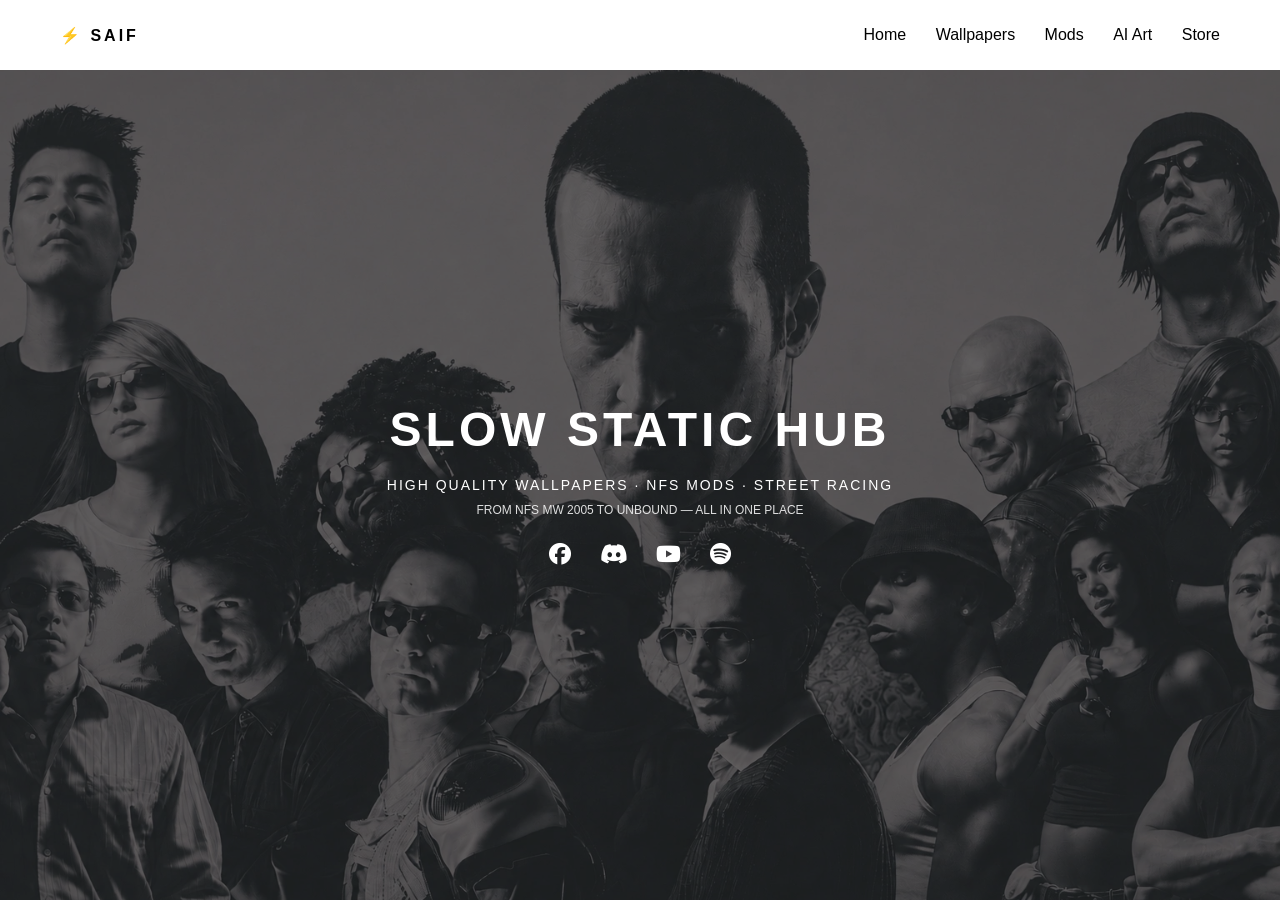
==== commit a12cb6a9: "Add files via upload" ====
--- a/index.html
+++ b/index.html
@@ -2,7 +2,7 @@
 <html lang="en">
 <head>
 <meta charset="UTF-8">
-<title>SAIF</title>
+<title>Slow Static</title>
 
 <link rel="preconnect" href="https://cdnjs.cloudflare.com" crossorigin>
 <link rel="stylesheet" href="https://cdnjs.cloudflare.com/ajax/libs/font-awesome/6.5.0/css/all.min.css">
@@ -34,6 +34,14 @@
 .logo{
   font-weight:bold;
   letter-spacing:3px;
+  display:flex;
+  align-items:center;
+  gap:8px;
+}
+
+.logo-icon{
+  height:22px;
+  width:auto;
 }
 
 nav a{
@@ -366,7 +374,7 @@
 <section id="home" class="home">
   <div class="overlay"></div>
   <div class="home-text">
-    <h1>THE ULTIMATE<br>PRJKTBLUBEAM HUB</h1>
+    <h1>SLOW STATIC HUB</h1>
     <p class="line">HIGH QUALITY WALLPAPERS · NFS MODS · STREET RACING</p>
     <p class="small">FROM NFS MW 2005 TO UNBOUND — ALL IN ONE PLACE</p>
 
